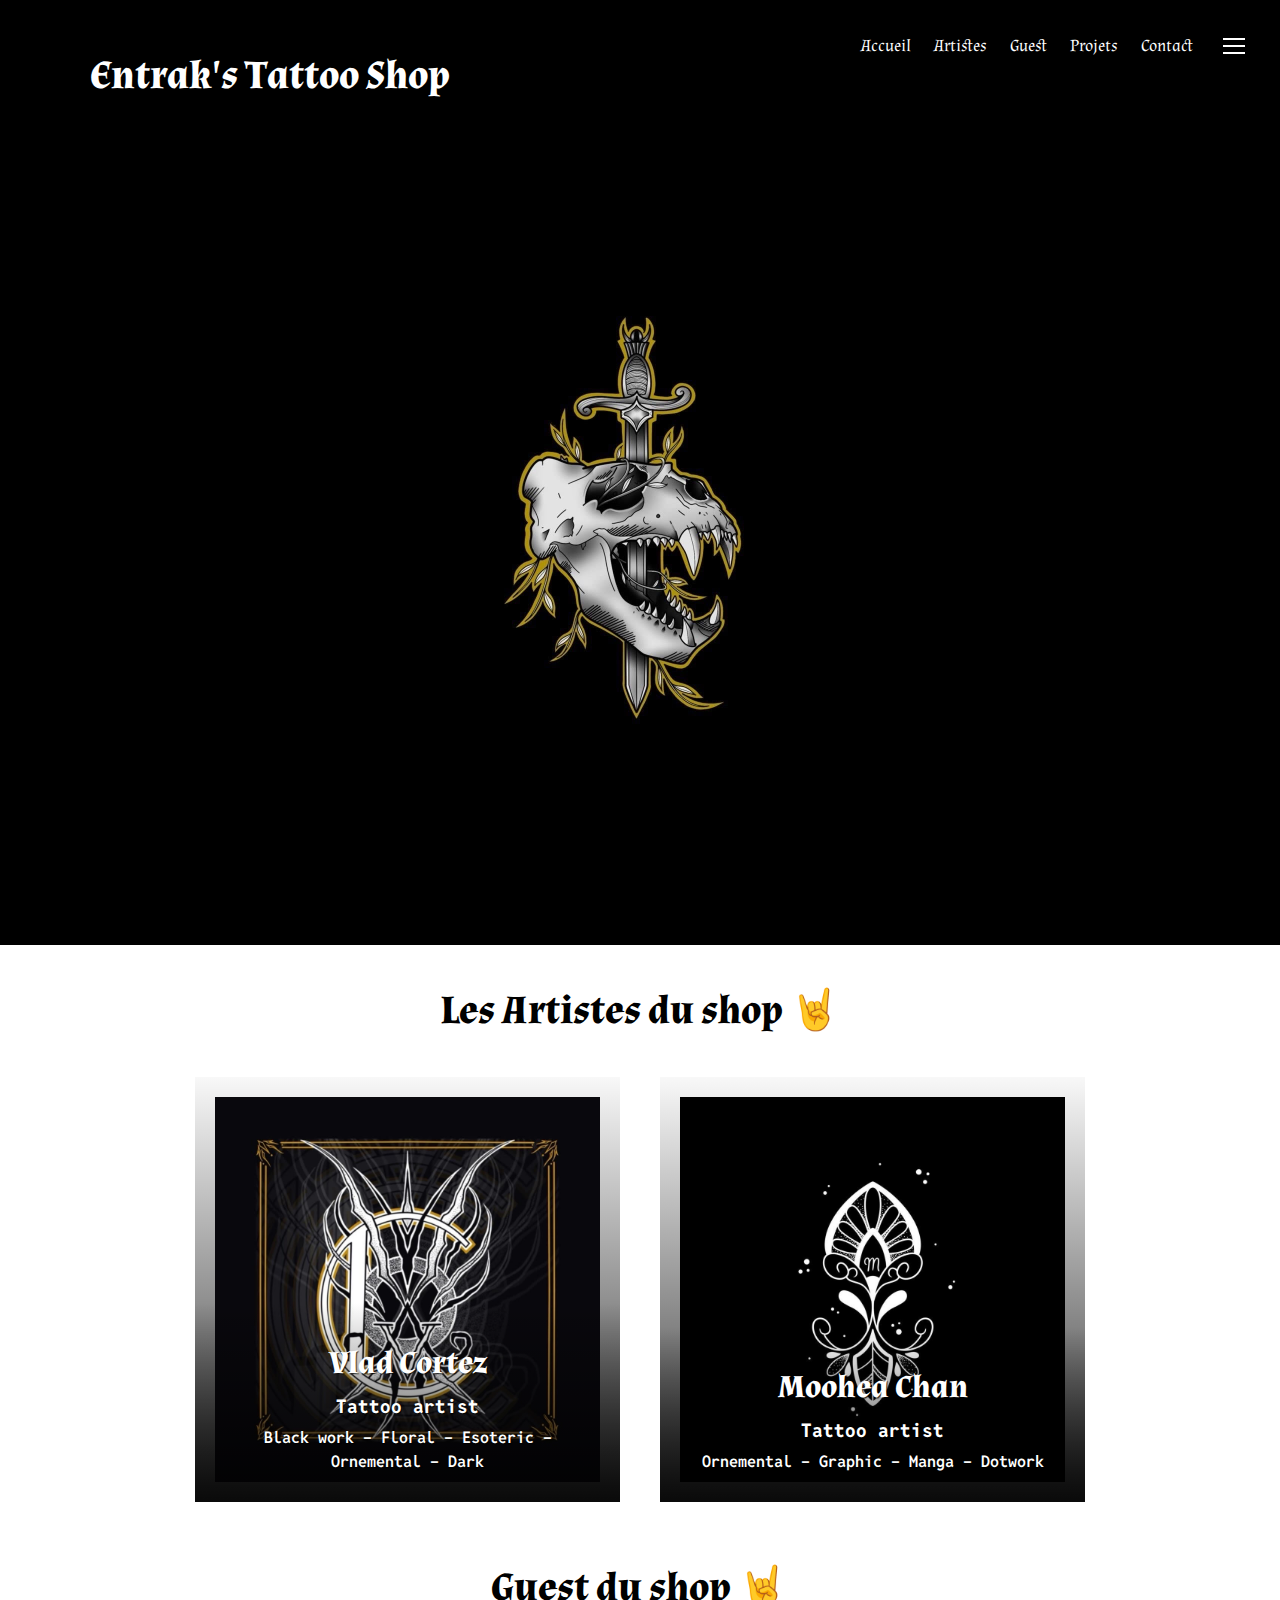
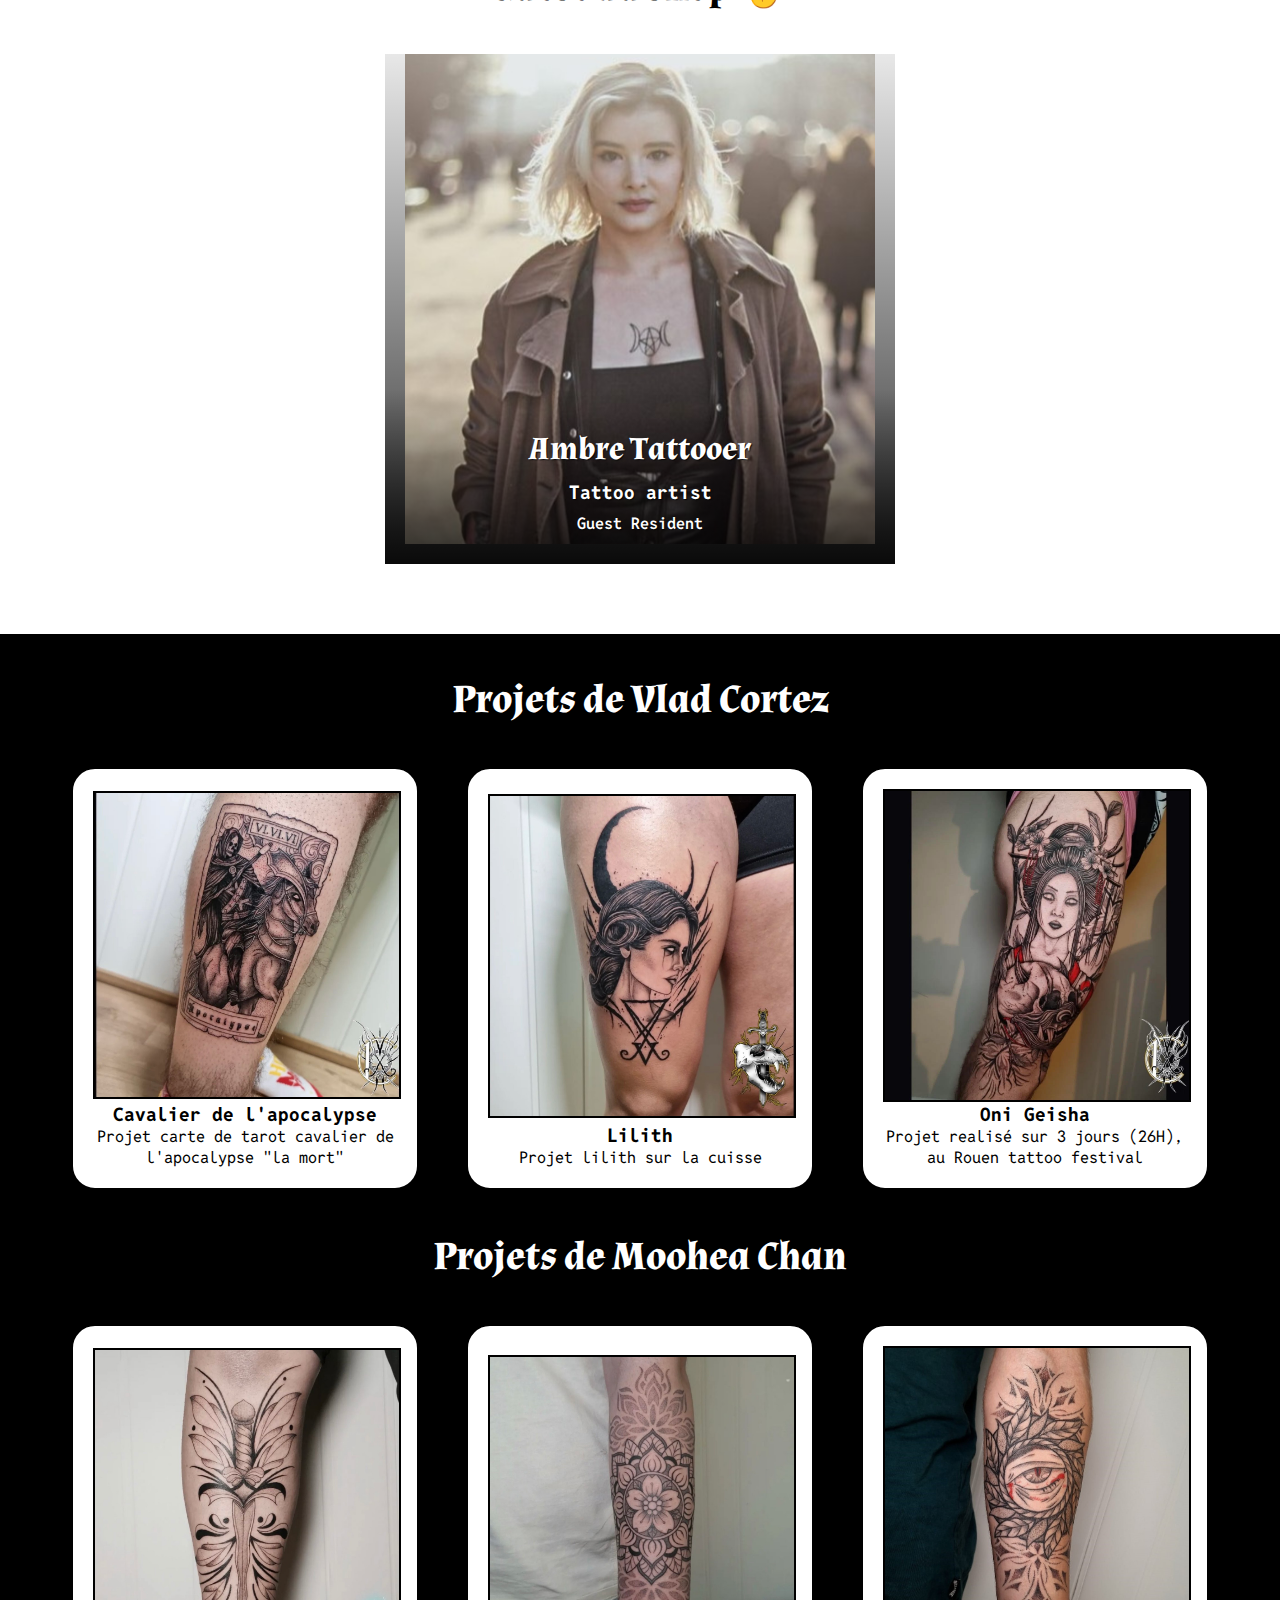
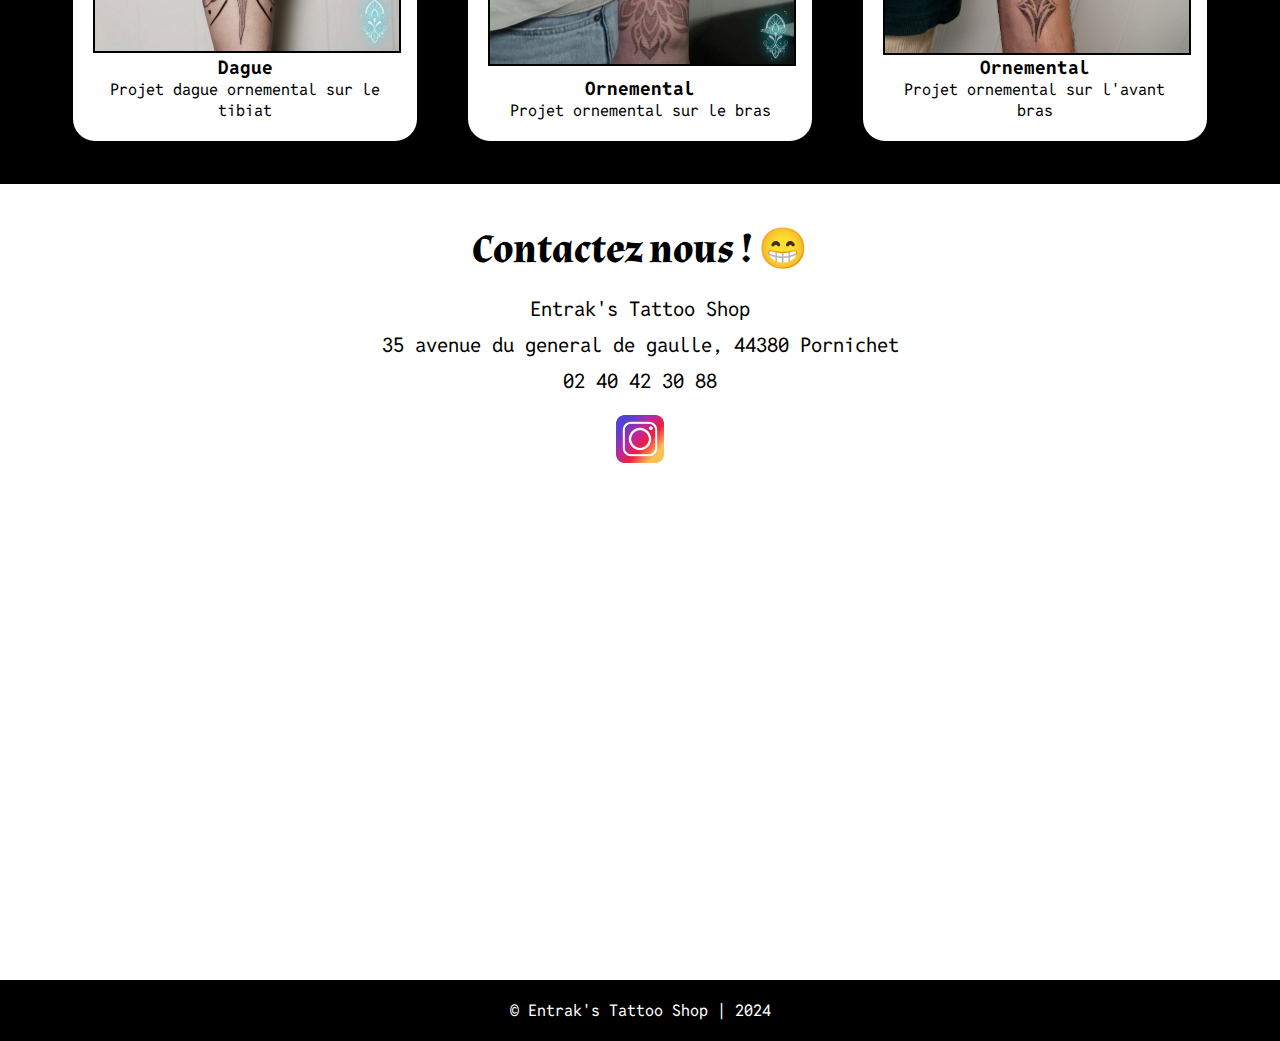
==== index.html @ 1f845b65 "modifff" ====
<!DOCTYPE html>
<html lang="fr">
<link href="https://fonts.googleapis.com/css2?family=Oswald:wght@300&display=swap" rel="stylesheet">
<head>
    
    <meta charset="UTF-8">
    <meta name="viewport" content="width=device-width, initial-scale=1.0">
    <meta name="description" content="Entrak's Tattoo Shop, salon de tatouage à Pornichet. Découvrez nos artistes et leurs projets.">
    <meta name="keywords" content="tatouage, salon de tatouage, Tattoo, Pornichet, La Baule">
    <title>Entrak's Tatoo Shop, salon de tatouage à Pornichet</title>
    <link rel="stylesheet" href="../css/style.css">
    <script type="text/javascript" src="../js/script.js" defer></script>
    <link href="https://fonts.googleapis.com/css2?family=Oswald:wght@300&display=swap" rel="stylesheet">
    <link rel="icon" type="image/gif" href="img/favicon.png" />
</head>
<body id="top">
    <nav>
        <div class="nom_logo">
            <h4>Entrak's Tattoo Shop</h4>
        </div>
        <div class="nav_right">
            <div class="element_nav">
                <a href="#top">Accueil</a>
                <a href="#artistes">Artistes</a>
                <a href="#guest">Guest</a>
                <a href="#projets">Projets</a>
                <a href="#contact">Contact</a>
            </div>
            <div class="menu-icon">
                <div class="bar"></div>
                <div class="bar"></div>
                <div class="bar"></div>
            </div>
        </div>
    </nav>
    <header>
        
    </header>

    <main>
        <section id="artistes">
            <h2>
            Les Artistes du shop 🤘
            </h2>

            <div class="art_ul">
                <div class="art_li">
                    <div class="art">
                        
                        <a href="https://www.instagram.com/vlad.cortez" target="_blank">
                            <img src="img/vlad.jpg">
                        </a>
                        <div class="art-content">
                            <h2 class="art-title">Vlad Cortez</h2>
                            <h3>Tattoo artist</h3><p>Black work - Floral - Esoteric - Ornemental - Dark</p>
                        </div>
                    </div>
                </div>
                <div class="art_li">
                    <div class="art">
                        
                        <a href="https://www.instagram.com/moohea_chan.ink" target="_blank">
                            <img src="img/moohea.jpg">
                        </a>
                        
                        <div class="art-content">
                            <h2 class="art-title">Moohea Chan</h2>
                            <h3>Tattoo artist</h3><p>Ornemental - Graphic - Manga - Dotwork</p>
                        </div>
                    </div>
                </div>
            </div>    
                
        </section>

        <section id="guest">
            <h2>
            Guest du shop 🤘
            </h2>

            <div class="art_ul">
                <div class="art_li">
                    <div class="art">
                        
                        <a href="https://www.instagram.com/ambre_tattooer" target="_blank">
                            <img src="img/ambre.jpg">
                        </a>
                        <div class="art-content">
                            <h2 class="art-title">Ambre Tattooer</h2>
                            <h3>Tattoo artist</h3><p>Guest Resident</p>
                        </div>
                    </div>
                </div>
            </div>    
                
        </section>
      

        <section id="projets">
            <h2>Projets de Vlad Cortez</h2>
            <div class="container">
                <div class="projet">
                    <img src="img/ent1.jpg" alt="projet1">
                    <h3>Cavalier de l'apocalypse</h3>
                    <p>
                        Projet carte de tarot cavalier de l'apocalypse "la mort"
                    </p>
                </div>
                <div class="projet">
                    <img src="img/ent2.jpg" alt="projet2">
                    <h3>Lilith</h3>
                    <p>
                        Projet lilith sur la cuisse
                    </p>
                </div>
                <div class="projet">
                    <img src="img/ent4.jpg" alt="projet3">
                    <h3>Oni Geisha</h3>
                    <p>
                        Projet realisé sur 3 jours (26H), au Rouen tattoo festival
                    </p>
                </div>
            </div>

            <h2>Projets de Moohea Chan</h2>
            <div class="container">
                <div class="projet">
                    <img src="img/moo1.jpg" alt="projet1">
                    <h3>Dague</h3>
                    <p>
                        Projet dague ornemental sur le tibiat
                    </p>
                </div>
                <div class="projet">
                    <img src="img/moo2.jpg" alt="projet2">
                    <h3>Ornemental</h3>
                    <p>
                        Projet ornemental sur le bras
                    </p>
                </div>
                <div class="projet">
                    <img src="img/moo3.jpg" alt="projet3">
                    <h3>Ornemental</h3>
                    <p>
                        Projet ornemental sur l'avant bras
                    </p>
                </div>
            </div>
        </section>

        <section id="contact">
        <h2>Contactez nous ! 😁</h2>
            <ul>
                <li>Entrak's Tattoo Shop</li>
                <li>35 avenue du general de gaulle, 44380 Pornichet</li>
                <li>02 40 42 30 88</li>  
                <a class=insta href="https://www.instagram.com/entraks.tattoo.shop" target="_blank"><img src="img/insta.png" alt="instagram"></a>
            </ul>
            <iframe class="carte" src="https://www.google.com/maps/embed?pb=!1m18!1m12!1m3!1d3238.928200920005!2d-2.3440063858889073!3d47.268578278993665!2m3!1f0!2f0!3f0!3m2!1i1024!2i768!4f13.1!3m3!1m2!1s0x4805433a85699ccb%3A0xa0134148ee5bc775!2sEntrak&#39;s%20Tattoo%20shop!5e0!3m2!1sfr!2sfr!4v1716368451069!5m2!1sfr!2sfr" width="600" height="450" style="border:0;" allowfullscreen="" loading="lazy" referrerpolicy="no-referrer-when-downgrade"></iframe>
        </section>

        

    

    </main>

    <footer>
        <p>© Entrak's Tattoo Shop | 2024</p>
    </footer>
</body>
</html>
---- css/style.css ----
/* Styles Généraux */
@import url('https://fonts.googleapis.com/css2?family=Reddit+Mono:wght@200..900&display=swap');
@import url('https://fonts.googleapis.com/css2?family=Almendra:ital,wght@0,400;0,700;1,400;1,700&display=swap');
@import url('https://fonts.googleapis.com/css2?family=Almendra:ital,wght@0,400;0,700;1,400;1,700&family=Lugrasimo&display=swap');


*{
    margin: 0px;
    padding: 0px;
}
p{
    font-family: 'reddit mono', monospace;
}
h3{
    font-family: 'reddit mono', monospace;
}

a {
    text-decoration: none;
    color: inherit;
}
h2 {
    font-size: 40px;
    margin: 20px;
    text-align: center;
    font-family: 'almendra', serif;
}
h4 {
    font-size: 40px;
    margin: 20px;
    text-align: center;
    font-family: 'almendra', serif;
}


/* Navigation */
nav {
    display: flex;
    justify-content: space-between;
    background-color: black;
    height: 10vh;
}
.nav_retract {
    transform: translateY(-100%);
    transition: transform 0.3s ease;
}
.nav_right {
    display: flex;
    padding: 10px;
    margin: 25px;
    background-color: black;
    color: white;
    position: fixed;
    top: 0;
    right: 0;
    font-family: 'almendra', serif;
}
.element_nav {
    margin: 0 20px 0 0;
    transition: transform 0.5s ease-in-out;
    transform: translateX(0);
    z-index: 0;
}

.element-nav_hidden {
    display: none;
    transform: translateX(100%);
}
.element_nav a {
    margin: 0 10px;
    font-size: 17px;
}
.element_nav a:hover {
    color: #ee5b73;
}
.menu-icon {
    display: flex;
    flex-direction: column;
    justify-content: space-around;
    width: 22px;
    height: 22px;
    cursor: pointer;
}
.menu-icon .bar {
    width: 100%;
    height: 2.2px;
    background-color: white;
}
.menu-icon:hover .bar {
    background-color: #ee5b73;
}
.nom_logo {
    margin : 30px 70px;
    color: white;
    font-size: 40px;
    font-family: 'almendra', serif;
    z-index: 900;
}
.nom_logo :hover {
    font-size: 50px;
    color:#ffffff;
}

/* Header */
header {
    display: flex;
    align-items: center;
    justify-content: center;
    background-color: black;
    background-image: url(../img/entraks.jpg);
    background-size: 40%; /* Réduire la taille de l'image à 50% */
    background-position: center; /* Centrer l'image */
    background-repeat : no-repeat;
    height: 95vh;
}
header h1 {
    font-size: 100px;
    text-shadow: 3px 5px 2px #474747;
    cursor: default;
    color: white;
}
header h1:hover {
    font-size: 110px;
    color:#ffffff;
}

/* Footer */
footer {
    background-color: black;
    color: white;
    padding: 20px;
    text-align: center;
}

/* Artistes */
#artistes {
    margin: 20px;
    text-align: center;
    
    border: none;
    color: black;
    display: grid;
    place-items: center; /* Centrer les éléments dans le conteneur */
}
#artistes p {
    margin: 10px;
    
}

#artistes .art-title {
    font-size: 2em; /* Taille du texte */
    font-weight: bold; /* Texte en gras */
    text-align: center; /* Centrer le texte */
    color: white; /* Couleur du texte */
    margin-bottom: 10px; /* Espacement en dessous du titre */
}

#artistes .art_ul {
    display: flex;
    flex-wrap: wrap;
    padding: 0;
    list-style: none;
    justify-content: center;
    align-items: center;
    width: 75%;
    height: auto;
}

#artistes .art_li {
    flex: 1 0 5%; /* La largeur de l'élément est de 21%, mais il se réduit si nécessaire */
    margin: 1.5%;
    background-color: #f8f8f8;
    position: relative;
    overflow: hidden;
    list-style: none;
    display: flex;
    justify-content: center;
    align-items: center;
    text-align: center;
    margin: 20px;
    /*flex-grow: 0; 
    flex-shrink: 0;
    flex-basis: 350px; 
    margin: 2rem;
    box-shadow: 0 4px 8px 0 rgba(0,0,0,0.2); 
    list-style: none;*/
}
#artistes .art_li div {
    position: absolute;
    justify-content: center;
    bottom: 0;
    left: 0;
    right: 0;
    padding: 20px;
    color: #fff;
    text-shadow: 1px 1px 1px rgba(0,0,0,.8);
    background: linear-gradient(to bottom, transparent, rgba(0,0,0,.8));
}


#artistes .art{
    display: flex;
    flex-direction: column;
    justify-content: center;

}
img {
    display: block;
    margin: auto;
    /* autres styles */
}

#artistes .art_li img {
    width:100%;
    height: auto;
    display: flex;
    justify-content: center;
    transition: transform .5s ease;
    /*width: 100%; 
    height: auto; 
    object-fit: cover; */
}
#artistes .art_li:hover img {
    transform: scale(1.1);
    justify-content: center;
}

#artistes .art_li .art-content p {
    font-size: 1rem; /* Contrôler la taille du texte */
    color: white; /* Contrôler la couleur du texte */
    line-height: 1.5; /* Contrôler l'espacement entre les lignes de texte */
    margin: 0.5rem 0; /* Ajouter de l'espace au-dessus et en dessous du texte */
    text-align: center; /* Centrer le texte horizontalement */
    margin-left: auto; /* Centrer le bloc de texte horizontalement */
    margin-right: auto;
    font-weight: 600;    
}
#artistes .art_li::before {
    content: '';
    display: flex;
    justify-content: center;
    padding-top: 100%; /* maintient le ratio d'aspect 1:1 */
}
#artistes .art_li div {
    position: absolute;
    bottom: 0;
    left: 0;
    right: 0;
    padding: 20px;
    color: #fff;
    text-shadow: 1px 1px 1px rgba(0,0,0,.8);
    background: linear-gradient(to bottom, transparent, rgba(0,0,0,.8));
}
#guest .art_li {
    flex: 1 0 21%; /* Ajuster la largeur des boîtes */
    margin: 1.5%; /* Ajuster la marge autour des boîtes */
}




#guest {
    margin-top: 0px;
    margin-bottom: 150px;
    text-align: center;
    
    border: none;
    color: black;
    display: grid;
    place-items: center; /* Centrer les éléments dans le conteneur */
}
#guest p {
    margin: 10px;
    
}

#guest .art-title {
    font-size: 2em; /* Taille du texte */
    font-weight: bold; /* Texte en gras */
    text-align: center; /* Centrer le texte */
    color: white; /* Couleur du texte */
    margin-bottom: 10px; /* Espacement en dessous du titre */
}

#guest .art_ul {
    display: flex;
    flex-wrap: wrap;
    padding: 0;
    list-style: none;
    justify-content: center;
    align-items: center;
    width: 550px;
    height: 450px;
}

#guest .art_li {
    flex: 1 0 5%; /* La largeur de l'élément est de 21%, mais il se réduit si nécessaire */
    margin: 1.5%;
    background-color: #f8f8f8;
    position: relative;
    overflow: hidden;
    list-style: none;
    display: flex;
    justify-content: center;
    align-items: center;
    text-align: center;
    margin: 20px;
    /*flex-grow: 0; 
    flex-shrink: 0;
    flex-basis: 350px; 
    margin: 2rem;
    box-shadow: 0 4px 8px 0 rgba(0,0,0,0.2); 
    list-style: none;*/
}
#guest .art_li div {
    position: absolute;
    justify-content: center;
    bottom: 0;
    left: 0;
    right: 0;
    padding: 20px;
    color: #fff;
    text-shadow: 1px 1px 1px rgba(0,0,0,.8);
    background: linear-gradient(to bottom, transparent, rgba(0,0,0,.8));
}


#guest .art{
    display: flex;
    flex-direction: column;
    justify-content: center;

}


#guest .art_li img {
    width:100%;
    height: auto;
    display: flex;
    justify-content: center;
    transition: transform .5s ease;
    /*width: 100%; 
    height: auto; 
    object-fit: cover; */
}
#guest .art_li:hover img {
    transform: scale(1.1);
    justify-content: center;
}

#guest .art_li .art-content p {
    font-size: 1rem; /* Contrôler la taille du texte */
    color: white; /* Contrôler la couleur du texte */
    line-height: 1.5; /* Contrôler l'espacement entre les lignes de texte */
    margin: 0.5rem 0; /* Ajouter de l'espace au-dessus et en dessous du texte */
    text-align: center; /* Centrer le texte horizontalement */
    margin-left: auto; /* Centrer le bloc de texte horizontalement */
    margin-right: auto;
    font-weight: 600;    
}
#guest .art_li::before {
    content: '';
    display: flex;
    justify-content: center;
    padding-top: 100%; /* maintient le ratio d'aspect 1:1 */
}
#guest .art_li div {
    position: absolute;
    bottom: 0;
    left: 0;
    right: 0;
    padding: 20px;
    color: #fff;
    text-shadow: 1px 1px 1px rgba(0,0,0,.8);
    background: linear-gradient(to bottom, transparent, rgba(0,0,0,.8));
    
}




/* Projets */
#projets {
    padding: 20px 50px;
    z-index: 1;
    background-color: black;
}
#projets h2 {
    color: white;
    font-family: 'almendra', serif;
    text-align: center;
}
#projets .container {
    display: flex;
    justify-content: space-between;
}
.projet {
    flex: 0.33;
    padding: 20px;
    margin: 20px;
    text-align: center;
    display: flex;
    flex-direction: column;
    justify-content: space-around;
    border: 3px solid black;
    border-radius: 25px;
    background-color: white;
    cursor: pointer; /* Modifier le curseur au survol */
    overflow: hidden; /* Cacher le contenu débordant */
    transition: transform 0.3s ease;
}
.projet img {
    width: 100%;
    height: auto;
    border: 2px solid rgb(0, 0, 0);
}
.projet img,
.projet h3,
.projet p {
    transition: transform 0.3s ease; /* Ajouter la même transition pour les éléments internes */
}

/* Animation au survol */
.projet:hover {
    transform: scale(1.05); /* Agrandir légèrement l'élément au survol */
}

/* Animation des éléments internes au survol */
.projet:hover img,
.projet:hover h3,
.projet:hover p {
    transform: translateY(-10px); /* Déplacer les éléments vers le haut au survol */
}

#contact ul {
    list-style-type: none;
}
#contact li {
    margin: 10px;
}
/* Contact */
#contact {
    padding: 20px 50px;
    text-align: center;
    font-size: 20px;
    font-family: 'reddit mono', monospace;
}

.carte{
    margin-top: 30px;

}

/* Répartition des champs */
.field-divided {
    width: 49%;
}

.field-select {
    width: 100%;
}

.field-textarea {
    resize: vertical; /* Permet le redimensionnement vertical uniquement */
}

.animated-button {
    display: inline-block;
    padding: 10px 20px;
    font-size: 16px;
    color: #ffffff;
    background-color: #007bff;
    border: none;
    border-radius: 5px;
    cursor: pointer;
    transition: background-color 0.3s ease;
}

.animated-button:hover {
    background-color: #0056b3;
}

/* Animation supplémentaire pour le texte au survol */
.animated-button:hover::after {
    content: ' :)';
    margin-left: 5px;
    transition: margin-left 0.3s ease;
}

.insta img {
    width: 70px; /* Réduire la largeur de l'image à 50% */
    height: auto; /* Garder le ratio d'aspect de l'image */
}



/*format tel*/

@media screen and (max-width: 768px) {
    h2 {
        font-size: 2em;
    }
    .nav_right {
        display: none;
    }
    .element_nav {
        padding: 10px 0px;
    }
    .element_nav a {
        font-size: 0.5em;
        margin: 0 5px;
    }
    .nom_logo {
        font-size: 17px;
    }
    .nom_logo {
        margin : 30px 30px;
        font-size: 12px;
    }

    header {
        height: 90vh;
        background-size: 80%; 
    }
    header h1 {
        font-size: 5em;
        font-variation-settings: "wght" 600, "ital" 1;
        text-shadow: 4px 4px 0px #07bccc,
            10px 10px 0px #e601c0,
            15px 15px 0px #e9019a,
            20px 20px 0px #f40468,
            40px 40px 10px rgb(15, 15, 15);
    }

    
   
    #artistes .art_ul{
        width: 380px;
        height: 280px;
        font-size: 0.5em;  
        padding-top: 0px;
        justify-content: center;
        align-items: center;
        margin-left: 0px;
        margin-right: 0px;
    }
    #artistes .art_li {
        flex: 1 0 21%;
        margin: 1.5%;
    }
    .art-content p {
        display: none;
    }

    #guest .art_ul{
        width: 200px;
        height: 100px;
        font-size: 0.5em;
    }



   
    #a_propos p {
        margin: 10px 0px;
        font-size: 1em;
    }

    
    #competences {
        padding: 25px 10px;
    }
    #competences .container {
        flex-direction: column;
    }

   
    #projets {
        padding: 20px 10px;
    }
    #projets .container {
        flex-direction: column;
    }

   
    #contact {
        font-size: 1em;
    }

    .carte{
        width: 300px;
        height: 400px;
        align-items: center;
    }
}
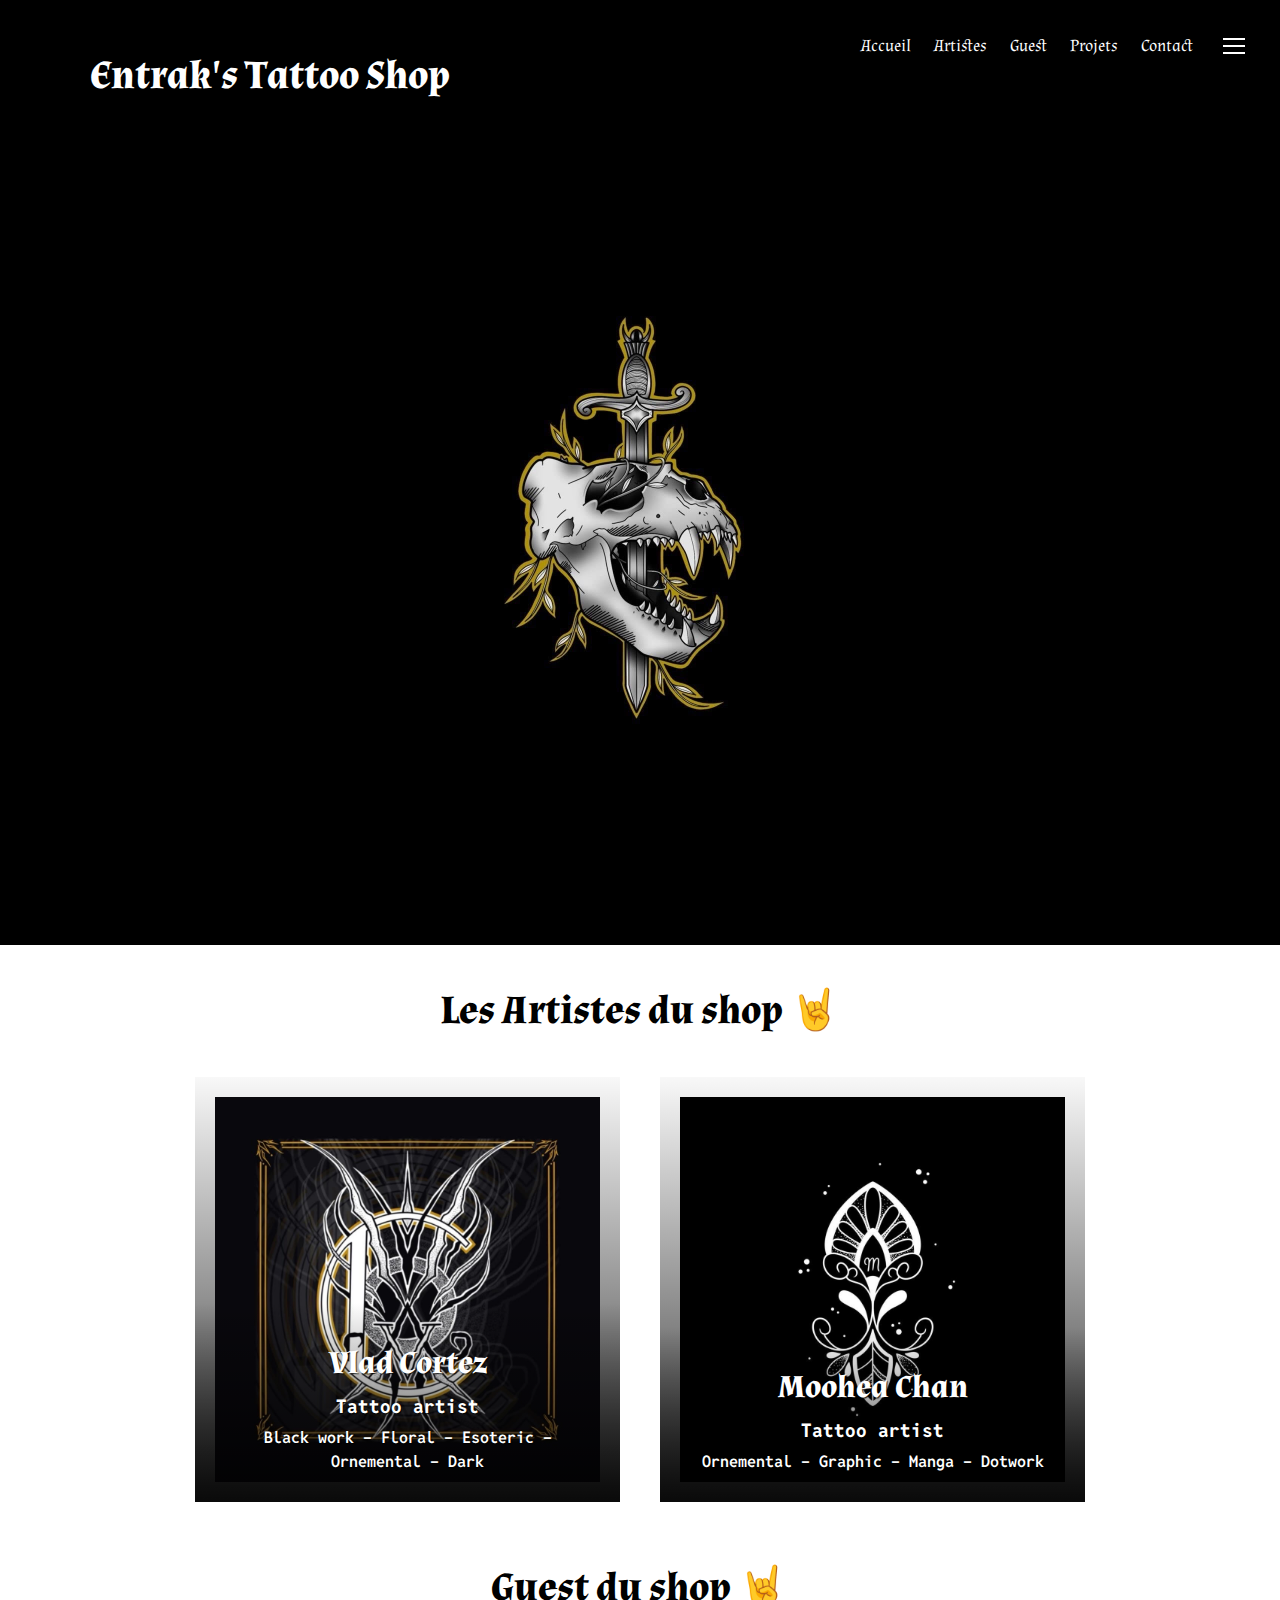
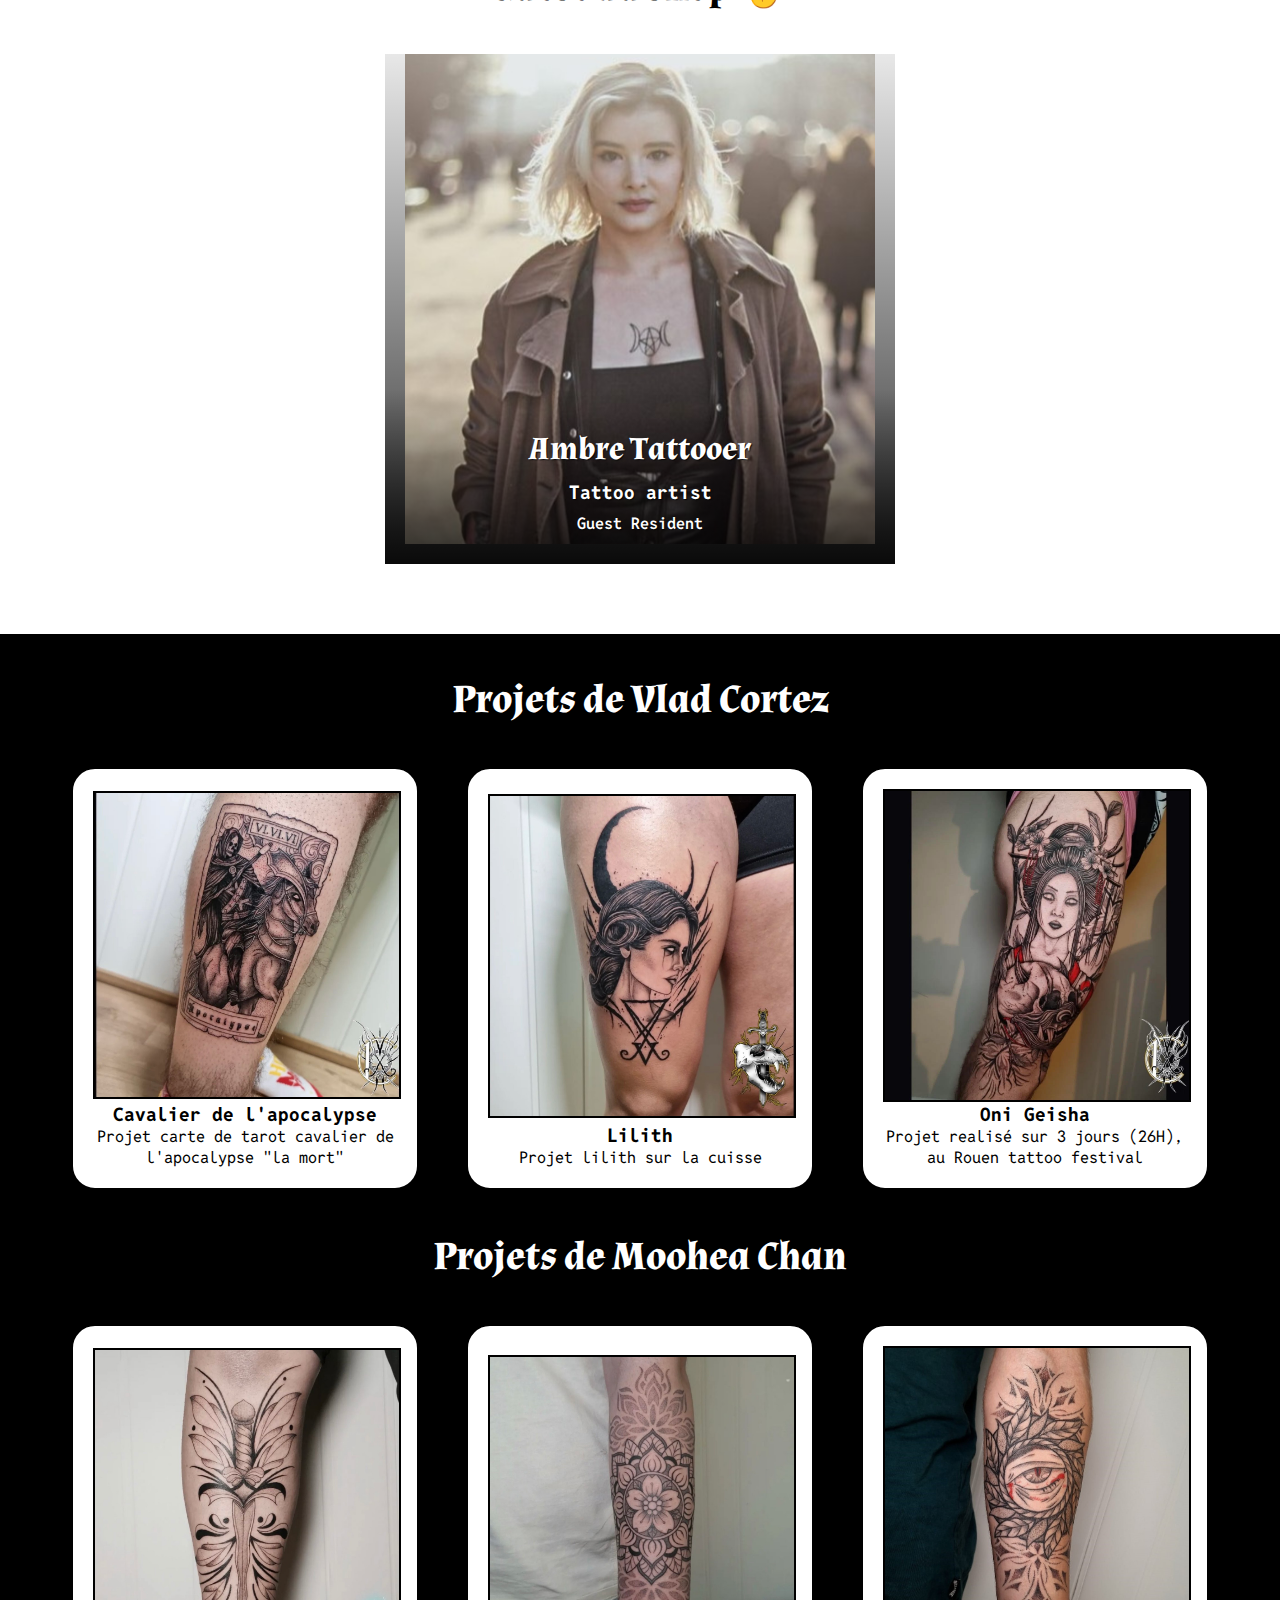
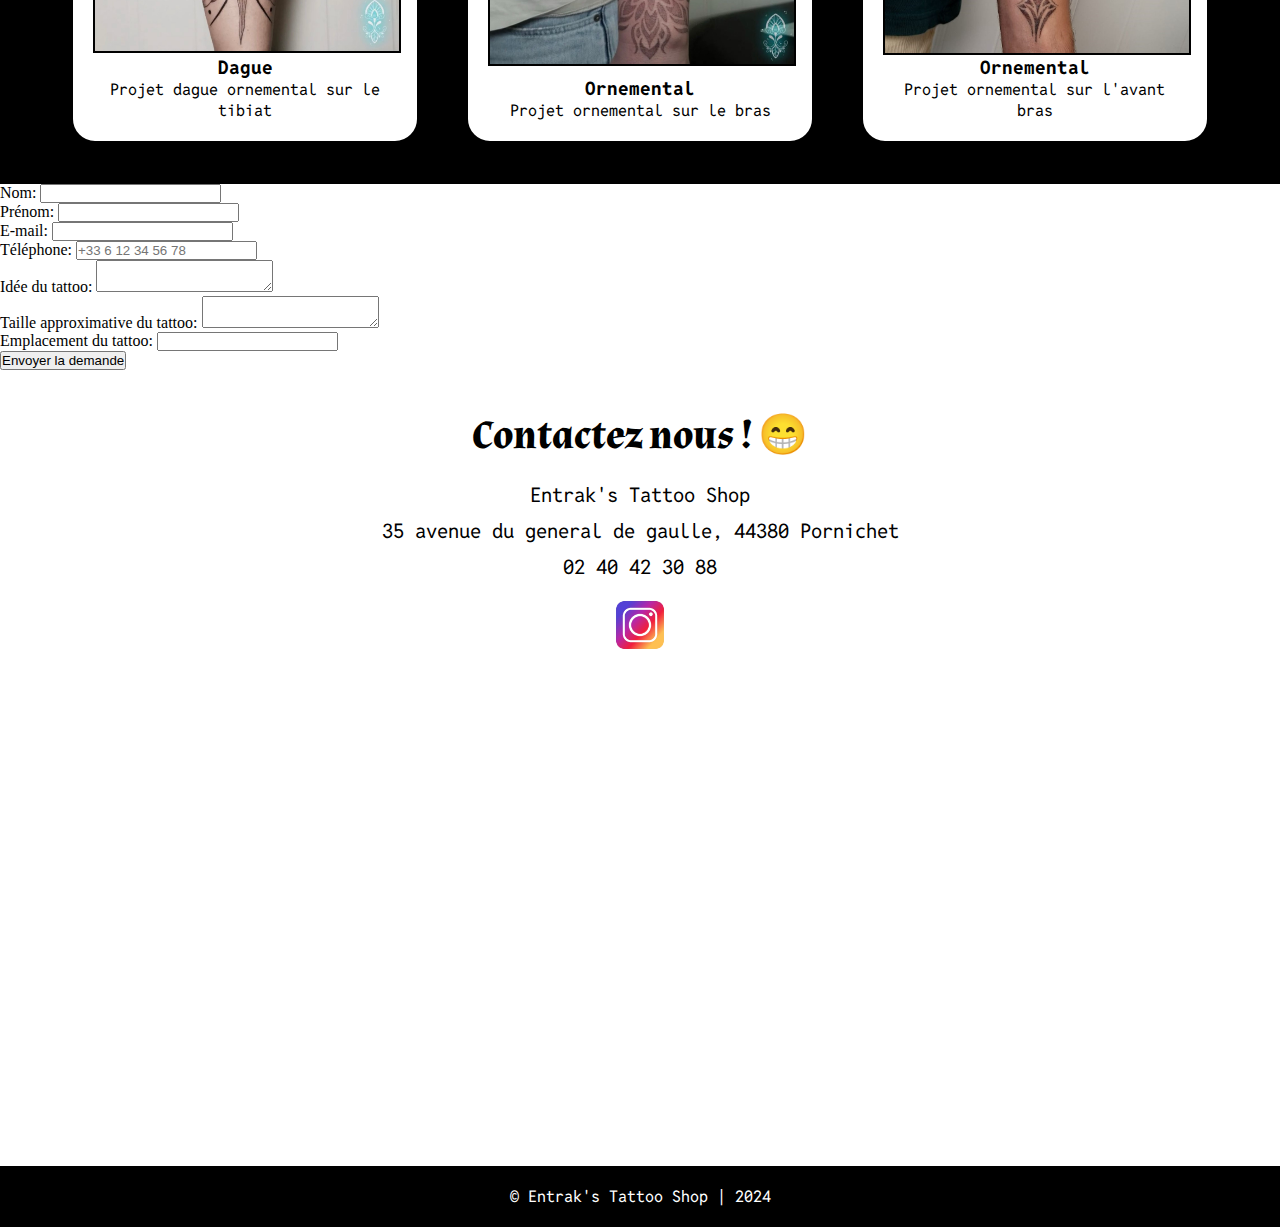
==== commit 002d64b2: "commit dev" ====
--- a/index.html
+++ b/index.html
@@ -148,6 +148,43 @@
             </div>
         </section>
 
+        <form id="tattooForm" action="send_email.php" method="post">
+            <ul>
+                <li>
+                    <label for="nom">Nom:</label>
+                    <input type="text" id="nom" name="nom" required />
+                </li>
+                <li>
+                    <label for="prenom">Prénom:</label>
+                    <input type="text" id="prenom" name="prenom" required />
+                </li>
+                <li>
+                    <label for="mail">E-mail:</label>
+                    <input type="email" id="mail" name="mail" required />
+                </li>
+                <li>
+                    <label for="tel">Téléphone:</label>
+                    <input type="tel" id="tel" name="tel" placeholder="+33 6 12 34 56 78" required />
+                </li>
+                <li>
+                    <label for="msg">Idée du tattoo:</label>
+                    <textarea id="msg" name="message"></textarea>
+                </li>
+                <li>
+                    <label for="taille">Taille approximative du tattoo:</label>
+                    <textarea id="taille" name="taille" required></textarea>
+                </li>
+                <li>
+                    <label for="emplacement">Emplacement du tattoo:</label>
+                    <input type="text" id="emplacement" name="emplacement" />
+                </li>
+            </ul>
+            <div class="button">
+                <button type="submit">Envoyer la demande</button>
+            </div>
+        </form>   
+
+
         <section id="contact">
         <h2>Contactez nous ! 😁</h2>
             <ul>
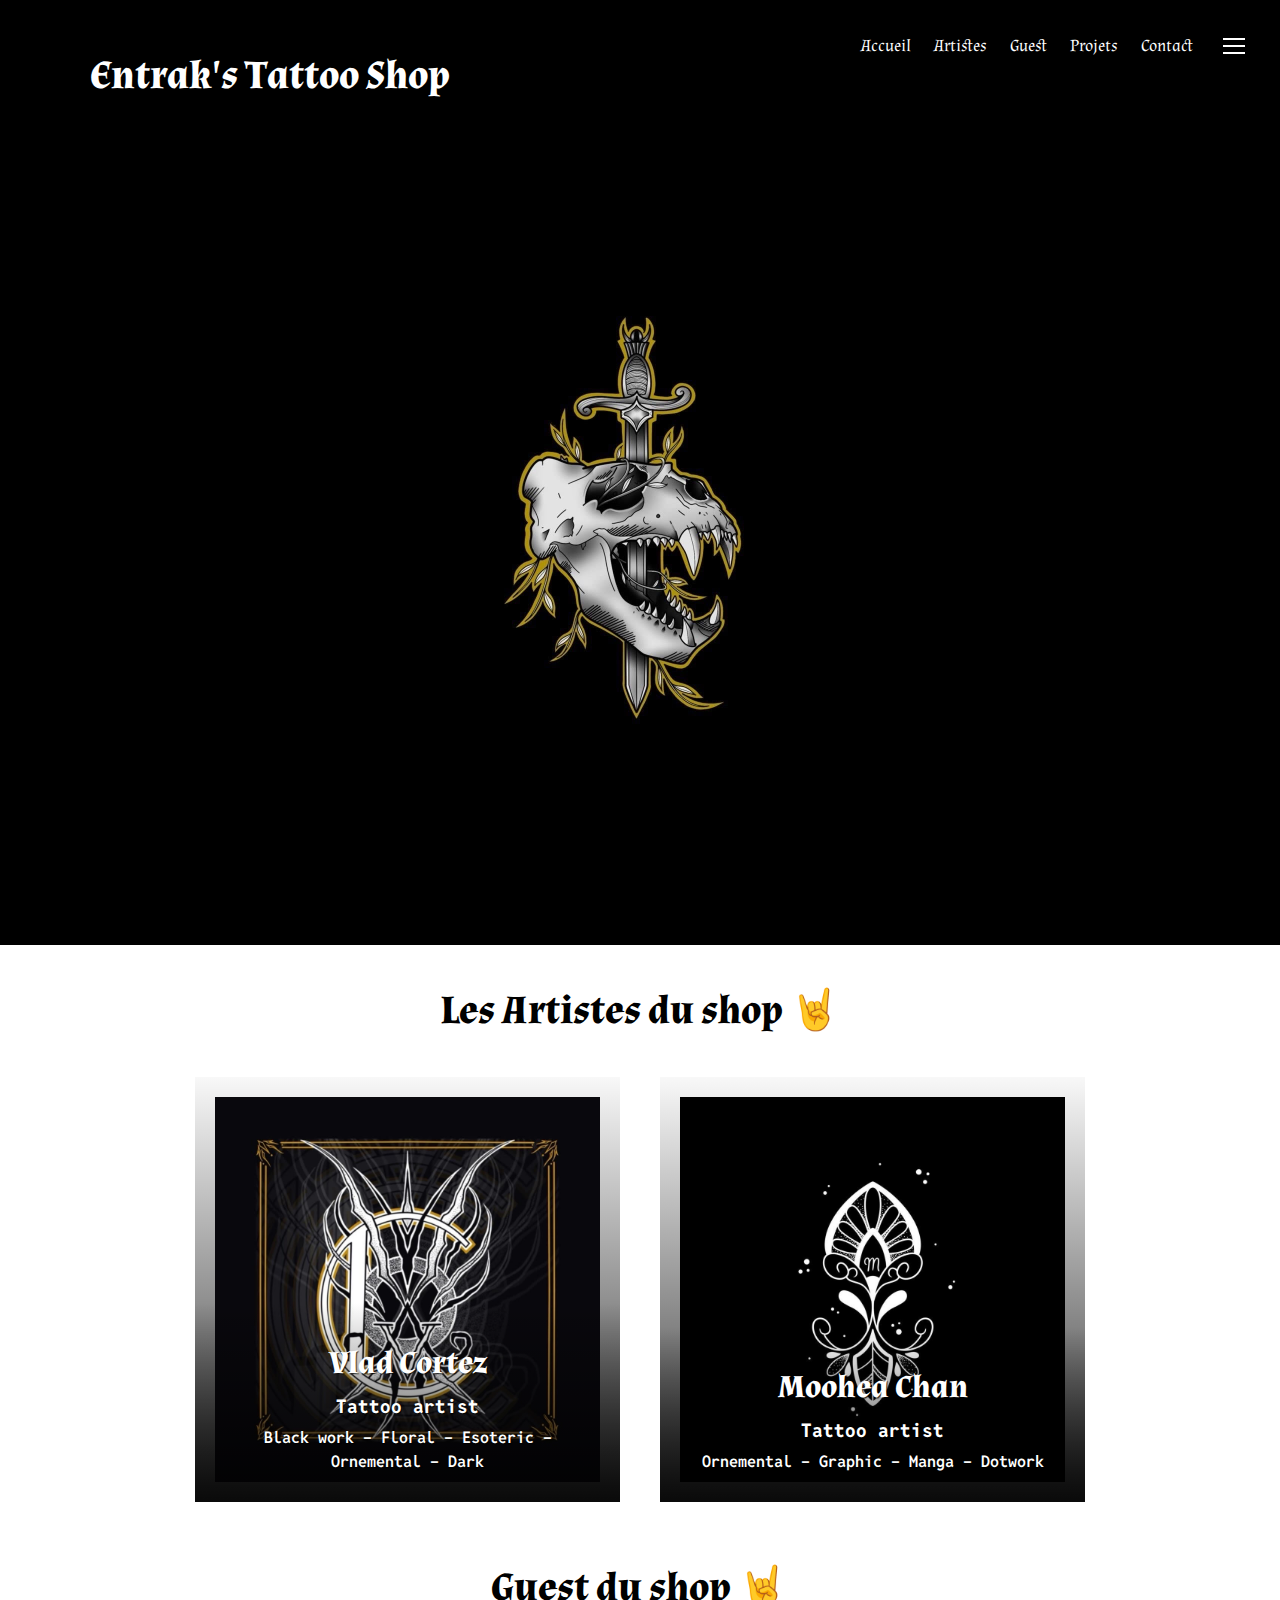
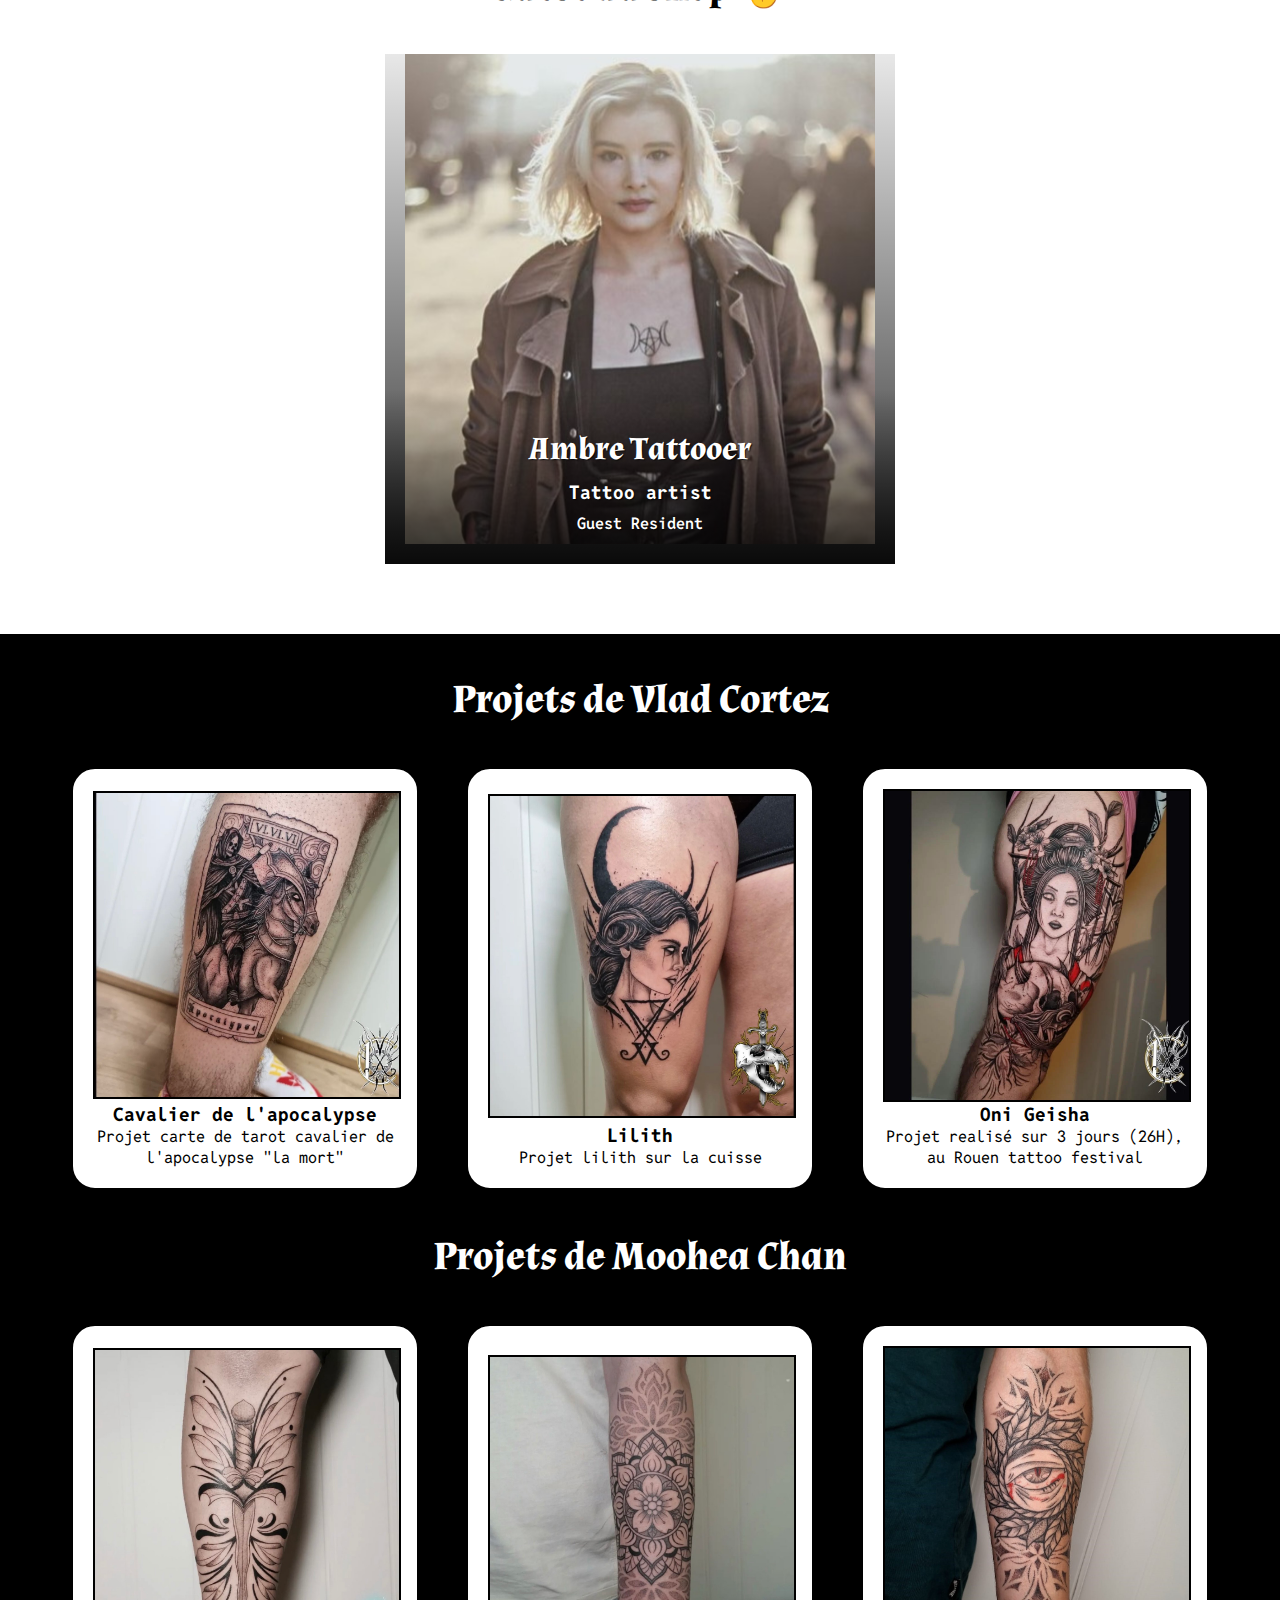
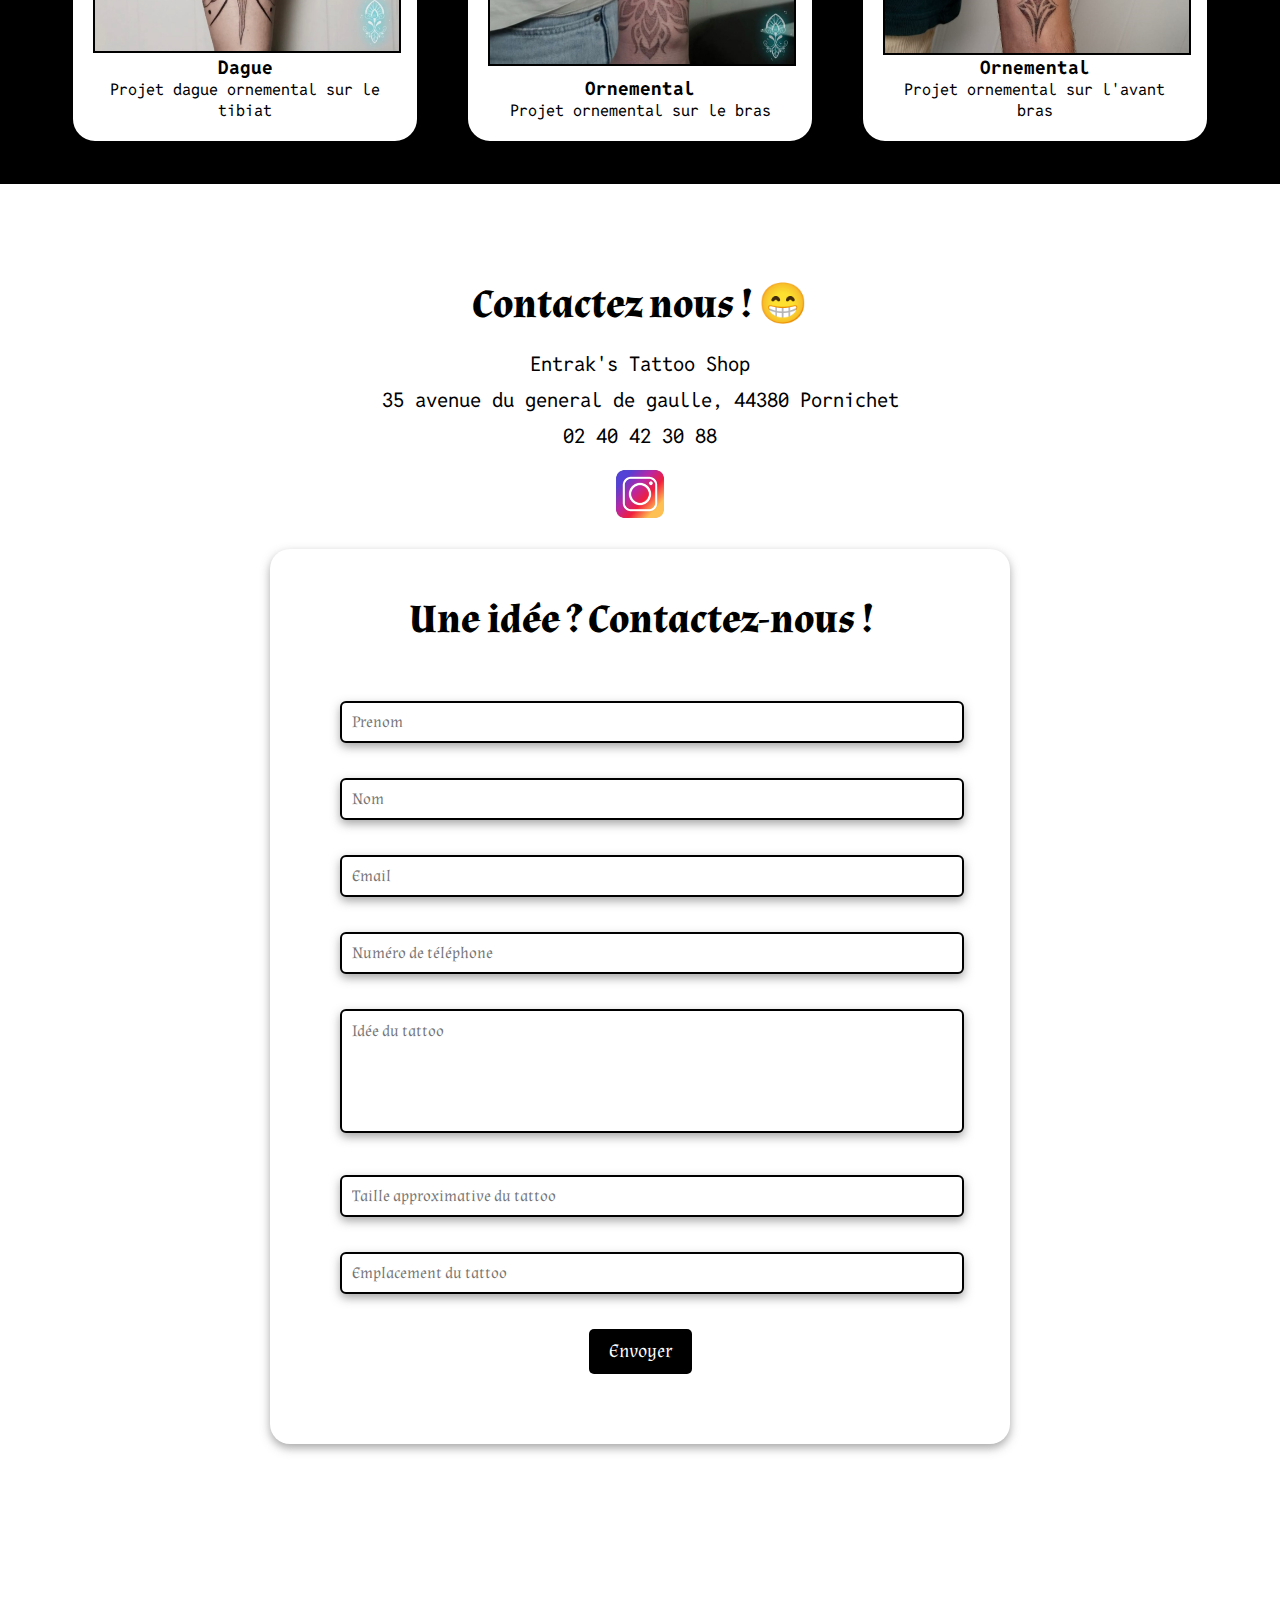
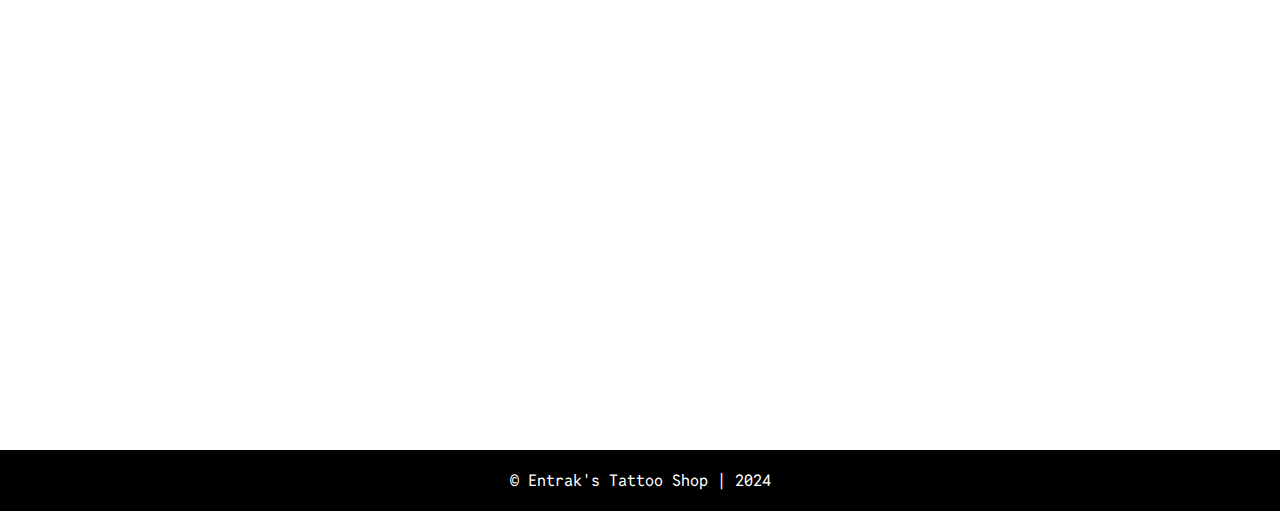
==== commit 74e4fa17: "rajout formulaire de commande" ====
--- a/index.html
+++ b/index.html
@@ -148,43 +148,6 @@
             </div>
         </section>
 
-        <form id="tattooForm" action="send_email.php" method="post">
-            <ul>
-                <li>
-                    <label for="nom">Nom:</label>
-                    <input type="text" id="nom" name="nom" required />
-                </li>
-                <li>
-                    <label for="prenom">Prénom:</label>
-                    <input type="text" id="prenom" name="prenom" required />
-                </li>
-                <li>
-                    <label for="mail">E-mail:</label>
-                    <input type="email" id="mail" name="mail" required />
-                </li>
-                <li>
-                    <label for="tel">Téléphone:</label>
-                    <input type="tel" id="tel" name="tel" placeholder="+33 6 12 34 56 78" required />
-                </li>
-                <li>
-                    <label for="msg">Idée du tattoo:</label>
-                    <textarea id="msg" name="message"></textarea>
-                </li>
-                <li>
-                    <label for="taille">Taille approximative du tattoo:</label>
-                    <textarea id="taille" name="taille" required></textarea>
-                </li>
-                <li>
-                    <label for="emplacement">Emplacement du tattoo:</label>
-                    <input type="text" id="emplacement" name="emplacement" />
-                </li>
-            </ul>
-            <div class="button">
-                <button type="submit">Envoyer la demande</button>
-            </div>
-        </form>   
-
-
         <section id="contact">
         <h2>Contactez nous ! 😁</h2>
             <ul>
@@ -193,6 +156,54 @@
                 <li>02 40 42 30 88</li>  
                 <a class=insta href="https://www.instagram.com/entraks.tattoo.shop" target="_blank"><img src="img/insta.png" alt="instagram"></a>
             </ul>
+
+            <form id="tattooForm" action="https://api.web3forms.com/submit" method="POST">
+
+                <!-- Replace with your Access Key -->
+                <input type="hidden" name="access_key" value="d5dc6d6a-e42b-49c5-9234-459a0681a2b8">
+                
+                <!-- Form Inputs. Each input must have a name="" attribute -->
+                <ul>
+                    <h4>Une idée ? Contactez-nous !</h4>
+                    <il>
+                        <!-- <label for="prenom">Prénom</label> -->
+                        <input type="text" name="Prenom" placeholder="Prenom"required>
+                    
+                        <!-- <label for="prenom">Nom</label> -->
+                        <input type="text" name="Nom" placeholder="Nom"required>
+                    </il>   
+                    <il>
+                        <!-- <label for="mail">E-mail</label> -->
+                        <input type="email" name="email" placeholder="Email"required>
+                    </il>  
+                    <il>  
+                        <!-- <label for="tel">Téléphone</label> -->
+                        <input type="tel" name="telephone" placeholder="Numéro de téléphone" required>
+                    </il>
+                    <il>    
+                        <!-- <label for="msg">Idée du tattoo</label> -->
+                        <textarea name="idée du tattoo" placeholder="Idée du tattoo"></textarea>
+                    </il> 
+                    <il>   
+                        <!-- <label for="taille">Taille approximative du tattoo</label> -->
+                        <input type="text" name="Taille approximative du tattoo" placeholder="Taille approximative du tattoo">
+                    </il>
+                    <il>    
+                        <!-- <label for="emplacement">Emplacement du tattoo</label> -->
+                        <input type="text" name="Emplacement du tattoo" placeholder="Emplacement du tattoo">
+                    </il>    
+                </ul>    
+                <!-- Honeypot Spam Protection -->
+                <input type="checkbox" name="botcheck" class="hidden" style="display: none;">
+            
+                <!-- Custom Confirmation / Success Page -->
+                <input type="hidden" name="redirect" value="https://entraks-tattoo-shop.vercel.app/"> 
+            
+                <button class=bout type="submit">Envoyer</button>
+            
+            </form>
+            
+
             <iframe class="carte" src="https://www.google.com/maps/embed?pb=!1m18!1m12!1m3!1d3238.928200920005!2d-2.3440063858889073!3d47.268578278993665!2m3!1f0!2f0!3f0!3m2!1i1024!2i768!4f13.1!3m3!1m2!1s0x4805433a85699ccb%3A0xa0134148ee5bc775!2sEntrak&#39;s%20Tattoo%20shop!5e0!3m2!1sfr!2sfr!4v1716368451069!5m2!1sfr!2sfr" width="600" height="450" style="border:0;" allowfullscreen="" loading="lazy" referrerpolicy="no-referrer-when-downgrade"></iframe>
         </section>
 
--- a/css/style.css
+++ b/css/style.css
@@ -444,10 +444,12 @@
     text-align: center;
     font-size: 20px;
     font-family: 'reddit mono', monospace;
+    margin-top: 55px;
+    margin-bottom: 55px;
 }
 
 .carte{
-    margin-top: 30px;
+    margin-top: 55px;
 
 }
 
@@ -492,6 +494,97 @@
     height: auto; /* Garder le ratio d'aspect de l'image */
 }
 
+/* Style pour le formulaire */
+#tattooForm {
+    background-color: #ffffff; 
+    color: #000000; /* Texte blanc pour le contraste */
+    font-family: 'almendra', serif; /* Police utilisée sur le site */
+    padding: 70px;
+    padding-top: 25px;
+    border-radius: 20px;
+    box-shadow: 0px 4px 10px rgba(83, 82, 82, 0.5);
+    max-width: 600px;
+    margin: 20px auto;
+    align-items: center;
+    
+}
+#tattooForm ::placeholder {
+    font-family: 'almendra', serif; /* Police utilisée sur le site */
+}
+
+#tattooForm ul {
+    list-style-type: none; /* Supprime les puces */
+    padding: 0;
+    align-items: center;
+    margin-top: 5px;
+}
+
+#tattooForm li {
+    margin-bottom: 500px;
+    align-items: center;
+    margin-top: 20px;
+}
+
+#tattooForm label {
+    display: block;
+    margin-bottom: 5px;
+    margin-top: 20px;
+    font-size: 1.2rem;
+    color: #010101; /* Une touche de couleur pour les labels */
+}
+
+#tattooForm input[type="text"],
+#tattooForm input[type="email"],
+#tattooForm input[type="tel"],
+#tattooForm textarea {
+    width: 100%;
+    padding: 10px;
+    font-size: 1rem;
+    border: 2px solid #000000;
+    border-radius: 6px;
+    background-color: #ffffff; /* Fond sombre */
+    color: #ffffff;
+    box-shadow: 0px 4px 10px rgba(83, 82, 82, 0.5);
+    margin-top: 35px;
+}
+
+#tattooForm textarea {
+    resize: none; /* Empêche le redimensionnement par défaut */
+    height: 100px; /* Taille par défaut */
+}
+
+#tattooForm input:focus,
+#tattooForm textarea:focus {
+    outline: none;
+    border-color: #e6e4e4; /* Change la bordure au focus */
+    background-color: #ffffff; /* Fait ressortir le champ */
+}
+
+#tattooForm button.bout {
+    background-color: #000000;
+    color: #ffffff;
+    border: none;
+    padding: 10px 20px;
+    font-size: 1.2rem;
+    font-family: 'almendra', serif;
+    border-radius: 5px;
+    cursor: pointer;
+    transition: background-color 0.3s ease, transform 0.3s ease;
+    margin-top: 35px;
+}
+
+#tattooForm button.bout:hover {
+    background-color: #000000;
+    color: #ff002b;
+    transform: scale(1.05); /* Agrandissement au survol */
+}
+
+#tattooForm button.bout:active {
+    transform: scale(0.95); /* Rétrécissement au clic */
+}
+
+
+
 
 
 /*format tel*/
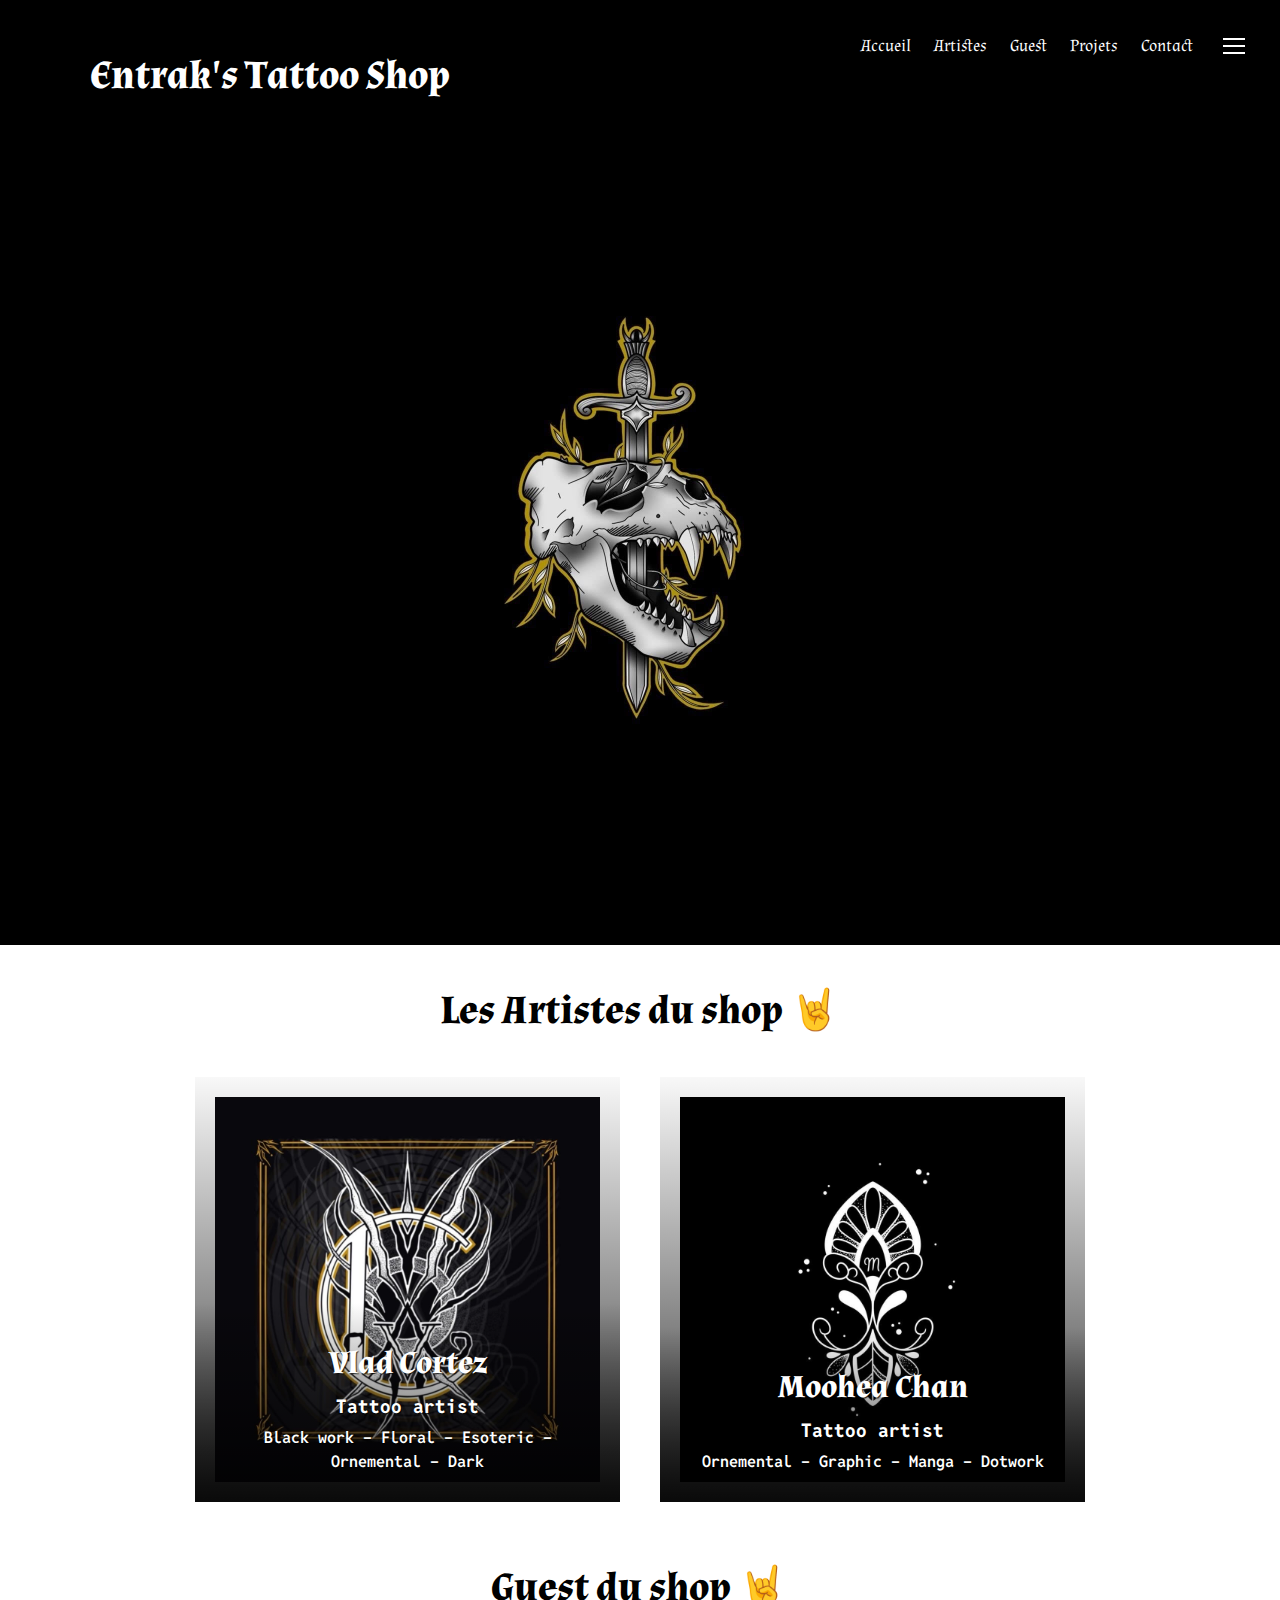
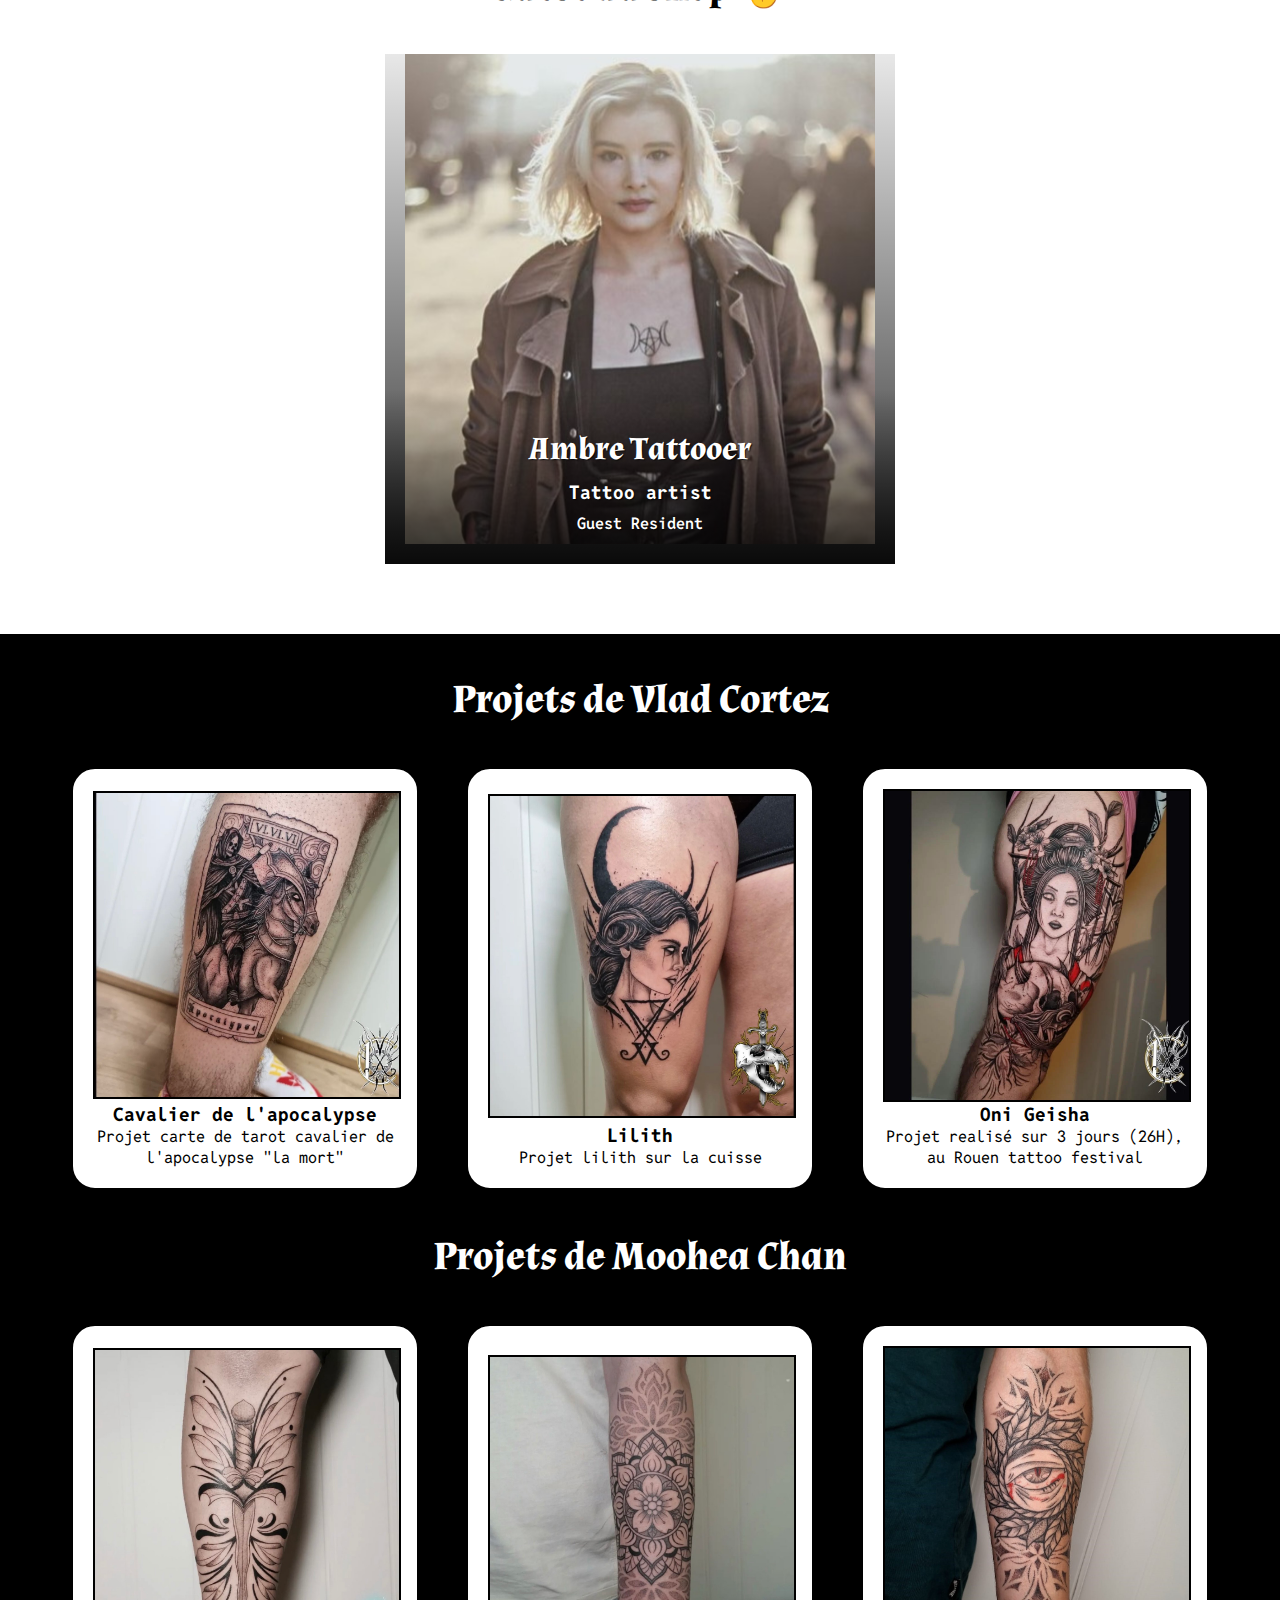
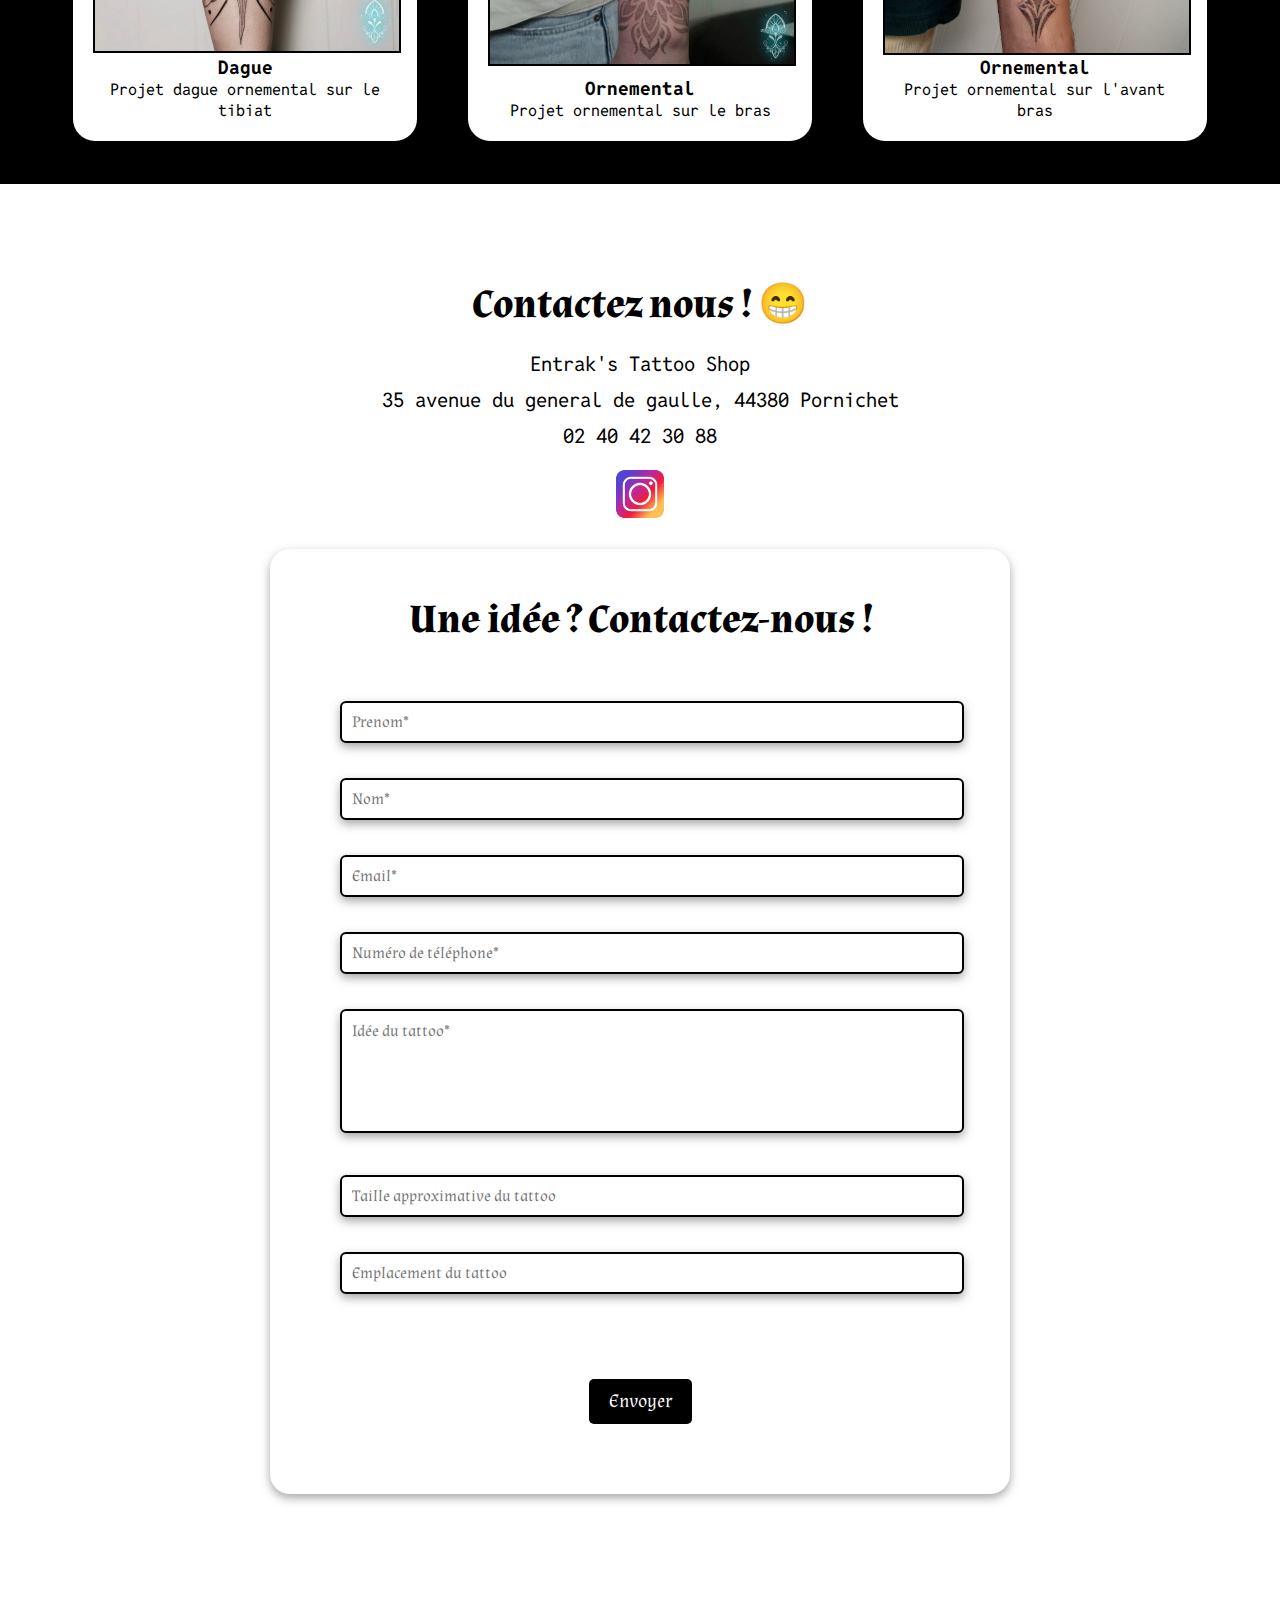
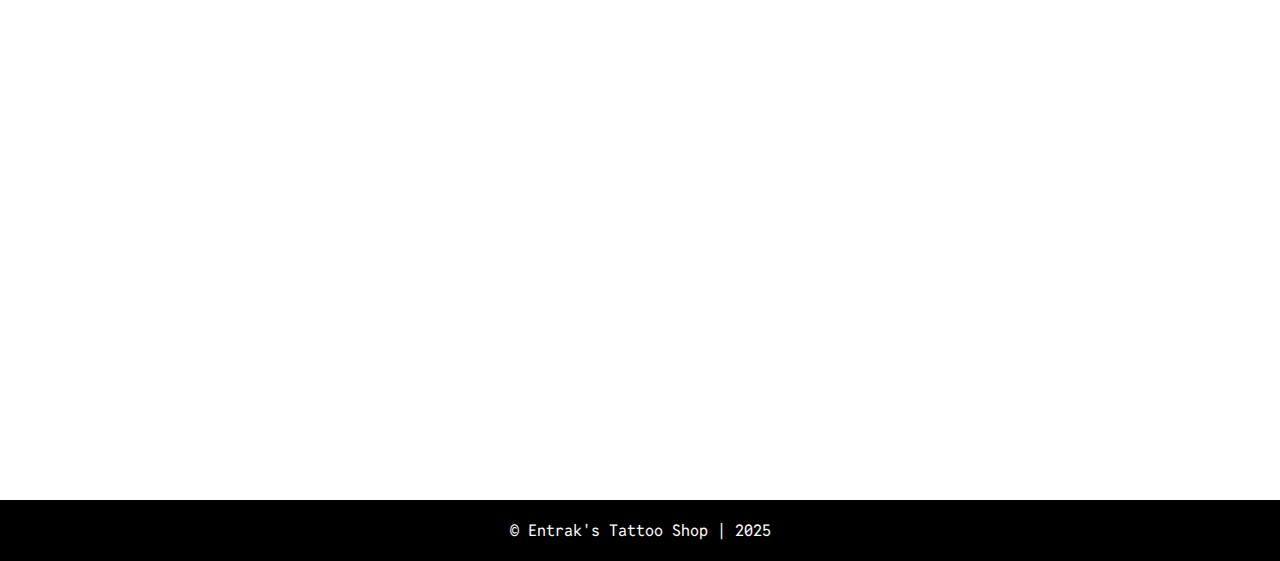
==== commit 196ac395: "ajout -> capchat + confirmation d'envoie" ====
--- a/index.html
+++ b/index.html
@@ -161,28 +161,30 @@
 
                 <!-- Replace with your Access Key -->
                 <input type="hidden" name="access_key" value="d5dc6d6a-e42b-49c5-9234-459a0681a2b8">
+
+                <input type="hidden" name="subject" value="Demande de contact">
                 
                 <!-- Form Inputs. Each input must have a name="" attribute -->
                 <ul>
                     <h4>Une idée ? Contactez-nous !</h4>
                     <il>
                         <!-- <label for="prenom">Prénom</label> -->
-                        <input type="text" name="Prenom" placeholder="Prenom"required>
+                        <input type="text" name="Prenom" placeholder="Prenom*"required>
                     
                         <!-- <label for="prenom">Nom</label> -->
-                        <input type="text" name="Nom" placeholder="Nom"required>
+                        <input type="text" name="Nom" placeholder="Nom*"required>
                     </il>   
                     <il>
                         <!-- <label for="mail">E-mail</label> -->
-                        <input type="email" name="email" placeholder="Email"required>
+                        <input type="email" name="email" placeholder="Email*"required>
                     </il>  
                     <il>  
                         <!-- <label for="tel">Téléphone</label> -->
-                        <input type="tel" name="telephone" placeholder="Numéro de téléphone" required>
+                        <input type="tel" name="telephone" placeholder="Numéro de téléphone*" required>
                     </il>
                     <il>    
                         <!-- <label for="msg">Idée du tattoo</label> -->
-                        <textarea name="idée du tattoo" placeholder="Idée du tattoo"></textarea>
+                        <textarea name="idée du tattoo" placeholder="Idée du tattoo*" required></textarea>
                     </il> 
                     <il>   
                         <!-- <label for="taille">Taille approximative du tattoo</label> -->
@@ -192,17 +194,66 @@
                         <!-- <label for="emplacement">Emplacement du tattoo</label> -->
                         <input type="text" name="Emplacement du tattoo" placeholder="Emplacement du tattoo">
                     </il>    
+                    
                 </ul>    
+
+                <div class=h-captcha data-captcha=true></div>
+
                 <!-- Honeypot Spam Protection -->
                 <input type="checkbox" name="botcheck" class="hidden" style="display: none;">
             
                 <!-- Custom Confirmation / Success Page -->
                 <input type="hidden" name="redirect" value="https://entraks-tattoo-shop.vercel.app/"> 
+                 <!-- a voir avec val si ca lui conviens detre comme ca ou d'enlever le redirect a la page -->
+
+                 <!-- <script>
+                    const form = document.getElementById('tattooForm');
+                    
+                    form.addEventListener('submit', function(e) {
+                    
+                        const hCaptcha = form.querySelector('textarea[name=h-captcha-response]').value;
+                    
+                        if (!hCaptcha) {
+                            e.preventDefault();
+                            alert("Veuillez remplir le captcha");
+                            return
+                        }
+                    });
+                    </script> -->
+
+
+
+                    <script>
+                        const form = document.getElementById('tattooForm');
+                        const submitButton = document.getElementById('bouti');
+                    
+                        form.addEventListener('submit', function(e) {
+                            const hCaptcha = form.querySelector('textarea[name=h-captcha-response]').value;
+                    
+                            if (!hCaptcha) {
+                                e.preventDefault(); // Empêche l'envoi du formulaire
+                                alert("Veuillez remplir le captcha");
+                                return;
+                            }
+                    
+                            // Affiche une popup avant l'envoi
+                            const confirmation = confirm("Êtes-vous sûr de vouloir envoyer le formulaire ?");
+                            if (!confirmation) {
+                                e.preventDefault(); // Annule l'envoi si l'utilisateur choisit "Annuler"
+                            }
+                        });
+                    </script>
+
+
+
             
-                <button class=bout type="submit">Envoyer</button>
+                <button id="bouti" class=bout type="submit">Envoyer</button>
             
             </form>
-            
+
+           
+
+            <script src="https://web3forms.com/client/script.js" async defer></script>
 
             <iframe class="carte" src="https://www.google.com/maps/embed?pb=!1m18!1m12!1m3!1d3238.928200920005!2d-2.3440063858889073!3d47.268578278993665!2m3!1f0!2f0!3f0!3m2!1i1024!2i768!4f13.1!3m3!1m2!1s0x4805433a85699ccb%3A0xa0134148ee5bc775!2sEntrak&#39;s%20Tattoo%20shop!5e0!3m2!1sfr!2sfr!4v1716368451069!5m2!1sfr!2sfr" width="600" height="450" style="border:0;" allowfullscreen="" loading="lazy" referrerpolicy="no-referrer-when-downgrade"></iframe>
         </section>
@@ -214,7 +265,7 @@
     </main>
 
     <footer>
-        <p>© Entrak's Tattoo Shop | 2024</p>
+        <p>© Entrak's Tattoo Shop | 2025</p>
     </footer>
 </body>
 </html>
--- a/css/style.css
+++ b/css/style.css
@@ -517,6 +517,7 @@
     padding: 0;
     align-items: center;
     margin-top: 5px;
+    margin-bottom: 50px;
 }
 
 #tattooForm li {
@@ -543,7 +544,7 @@
     border: 2px solid #000000;
     border-radius: 6px;
     background-color: #ffffff; /* Fond sombre */
-    color: #ffffff;
+    color: #040404;
     box-shadow: 0px 4px 10px rgba(83, 82, 82, 0.5);
     margin-top: 35px;
 }
@@ -559,6 +560,8 @@
     border-color: #e6e4e4; /* Change la bordure au focus */
     background-color: #ffffff; /* Fait ressortir le champ */
 }
+
+
 
 #tattooForm button.bout {
     background-color: #000000;
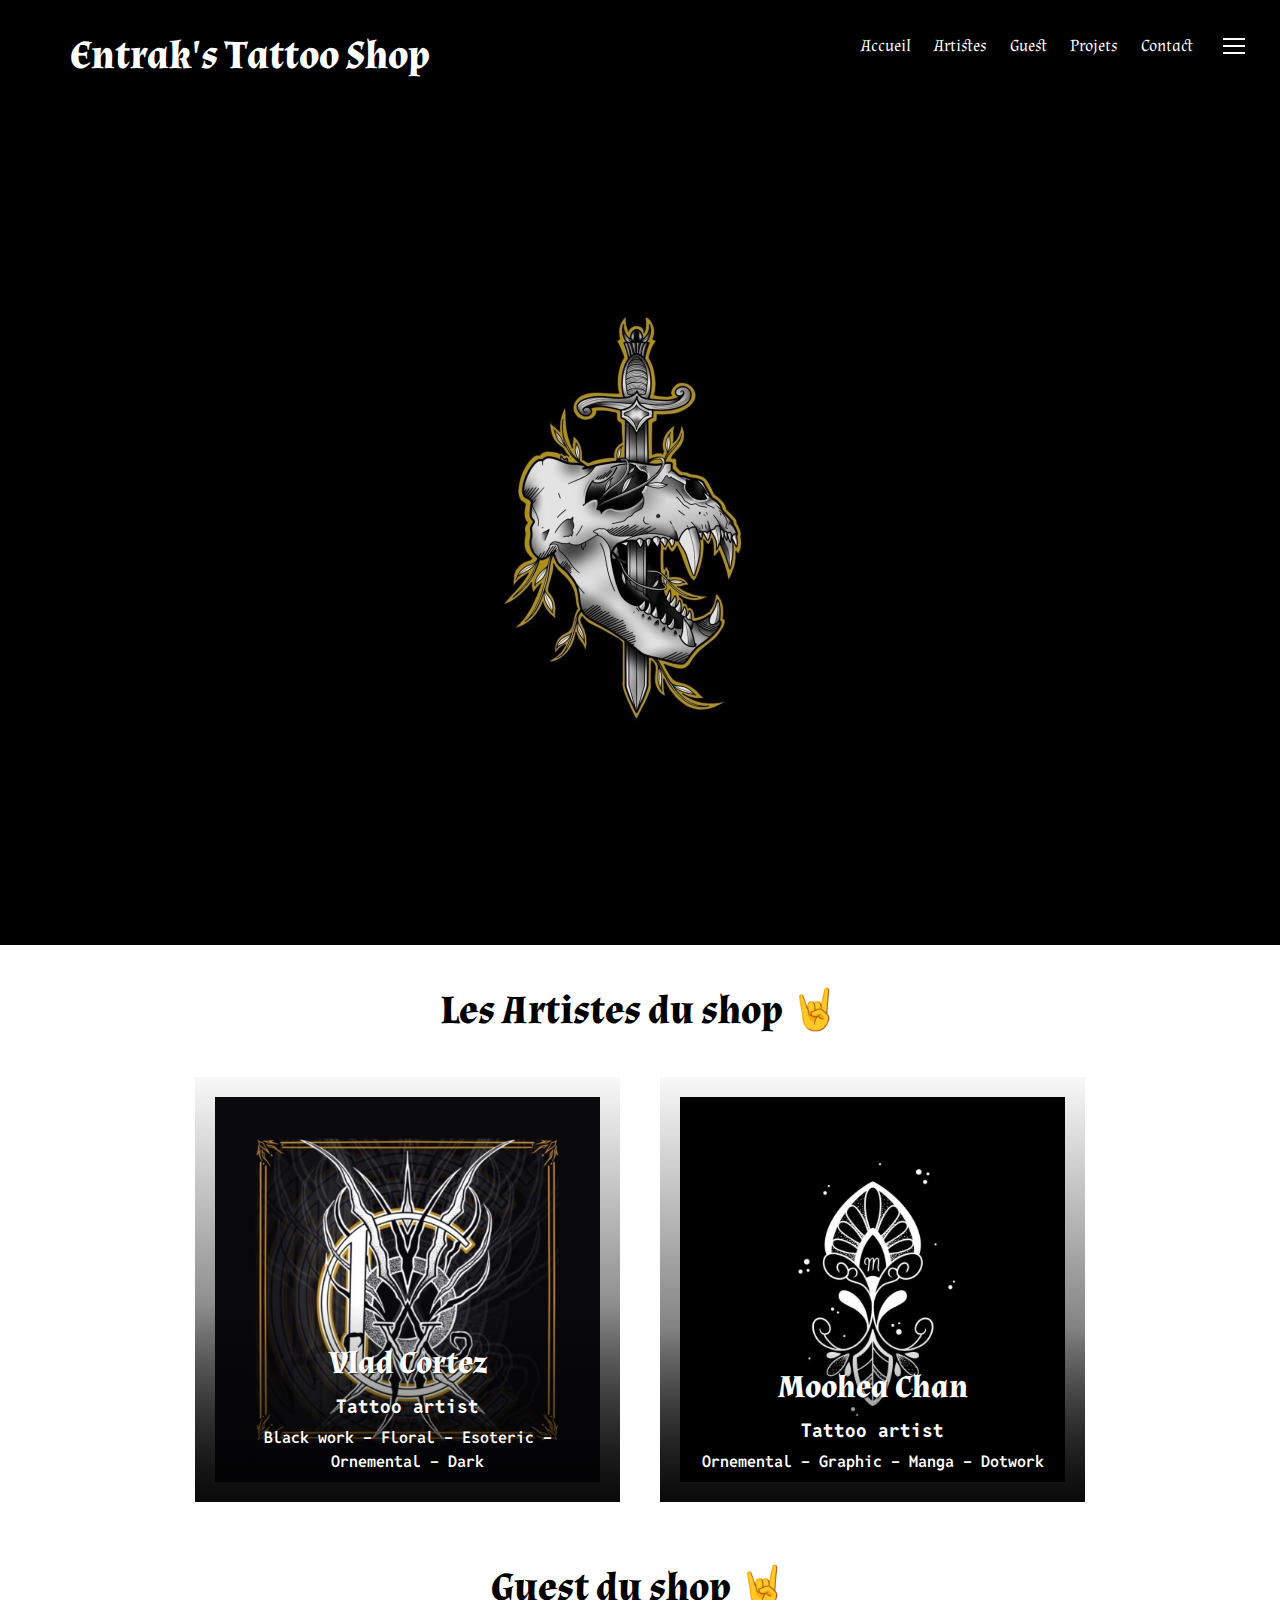
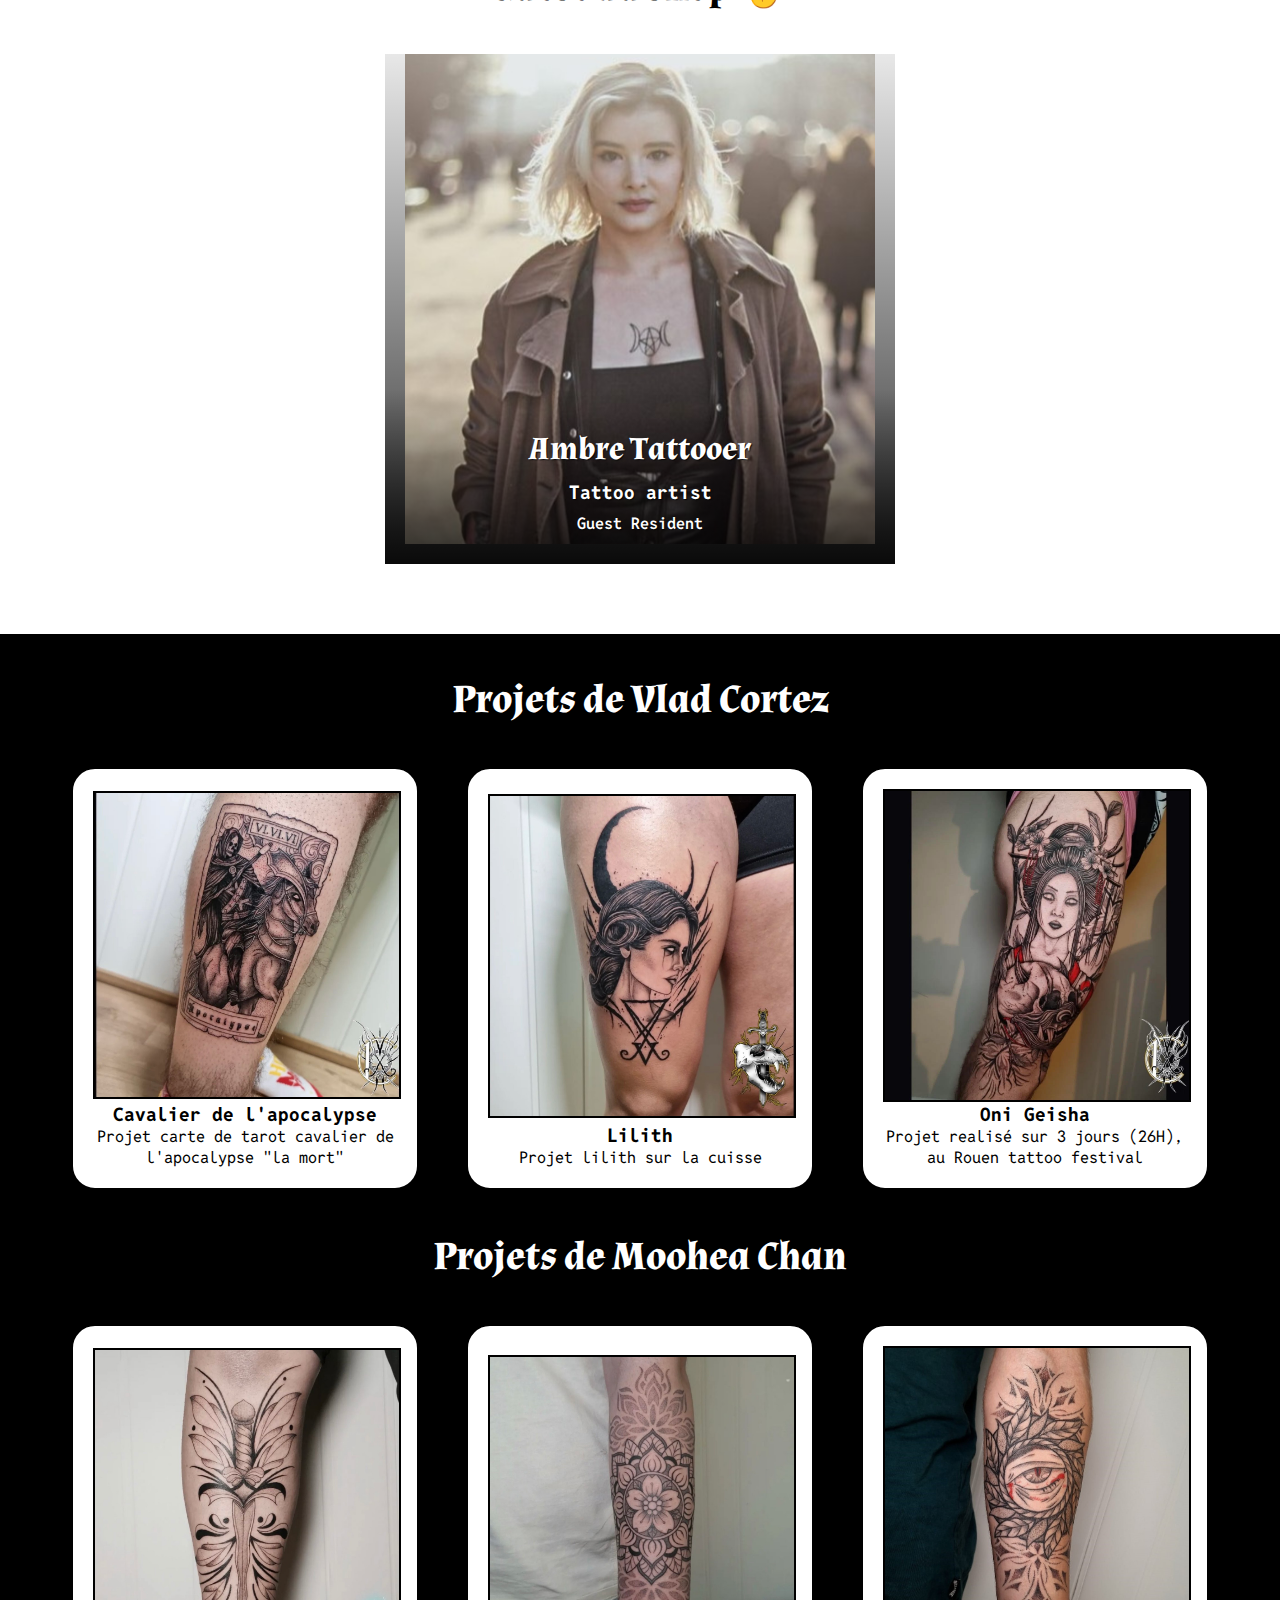
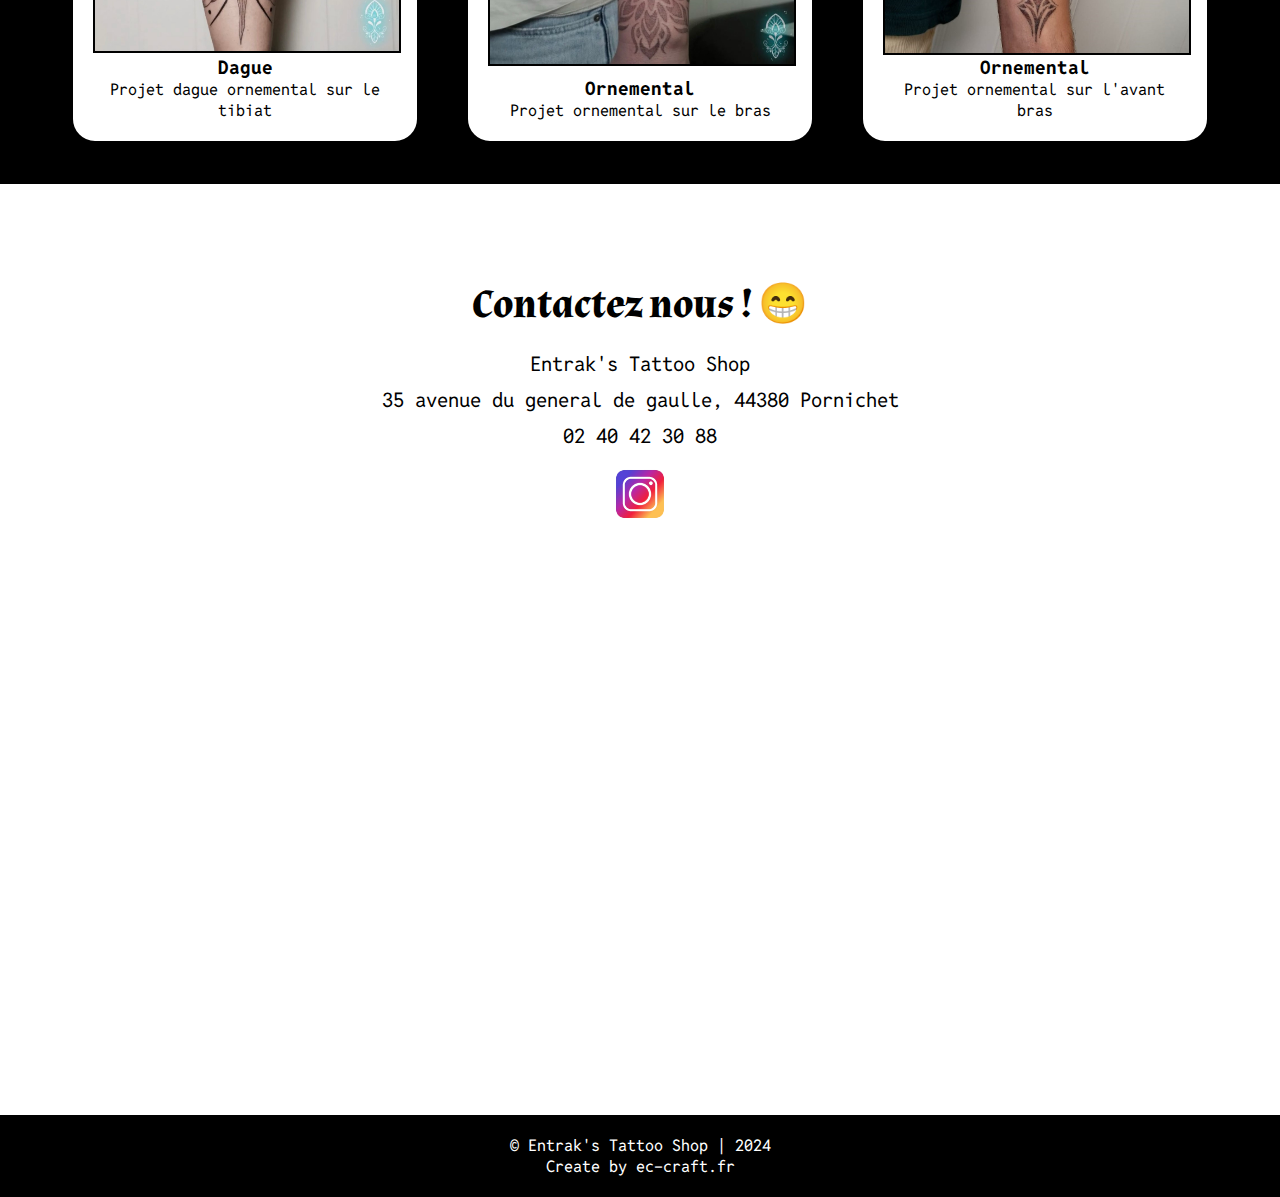
==== commit 9908479d: "rajout ec-craft" ====
--- a/index.html
+++ b/index.html
@@ -156,105 +156,6 @@
                 <li>02 40 42 30 88</li>  
                 <a class=insta href="https://www.instagram.com/entraks.tattoo.shop" target="_blank"><img src="img/insta.png" alt="instagram"></a>
             </ul>
-
-            <form id="tattooForm" action="https://api.web3forms.com/submit" method="POST">
-
-                <!-- Replace with your Access Key -->
-                <input type="hidden" name="access_key" value="d5dc6d6a-e42b-49c5-9234-459a0681a2b8">
-
-                <input type="hidden" name="subject" value="Demande de contact">
-                
-                <!-- Form Inputs. Each input must have a name="" attribute -->
-                <ul>
-                    <h4>Une idée ? Contactez-nous !</h4>
-                    <il>
-                        <!-- <label for="prenom">Prénom</label> -->
-                        <input type="text" name="Prenom" placeholder="Prenom*"required>
-                    
-                        <!-- <label for="prenom">Nom</label> -->
-                        <input type="text" name="Nom" placeholder="Nom*"required>
-                    </il>   
-                    <il>
-                        <!-- <label for="mail">E-mail</label> -->
-                        <input type="email" name="email" placeholder="Email*"required>
-                    </il>  
-                    <il>  
-                        <!-- <label for="tel">Téléphone</label> -->
-                        <input type="tel" name="telephone" placeholder="Numéro de téléphone*" required>
-                    </il>
-                    <il>    
-                        <!-- <label for="msg">Idée du tattoo</label> -->
-                        <textarea name="idée du tattoo" placeholder="Idée du tattoo*" required></textarea>
-                    </il> 
-                    <il>   
-                        <!-- <label for="taille">Taille approximative du tattoo</label> -->
-                        <input type="text" name="Taille approximative du tattoo" placeholder="Taille approximative du tattoo">
-                    </il>
-                    <il>    
-                        <!-- <label for="emplacement">Emplacement du tattoo</label> -->
-                        <input type="text" name="Emplacement du tattoo" placeholder="Emplacement du tattoo">
-                    </il>    
-                    
-                </ul>    
-
-                <div class=h-captcha data-captcha=true></div>
-
-                <!-- Honeypot Spam Protection -->
-                <input type="checkbox" name="botcheck" class="hidden" style="display: none;">
-            
-                <!-- Custom Confirmation / Success Page -->
-                <input type="hidden" name="redirect" value="https://entraks-tattoo-shop.vercel.app/"> 
-                 <!-- a voir avec val si ca lui conviens detre comme ca ou d'enlever le redirect a la page -->
-
-                 <!-- <script>
-                    const form = document.getElementById('tattooForm');
-                    
-                    form.addEventListener('submit', function(e) {
-                    
-                        const hCaptcha = form.querySelector('textarea[name=h-captcha-response]').value;
-                    
-                        if (!hCaptcha) {
-                            e.preventDefault();
-                            alert("Veuillez remplir le captcha");
-                            return
-                        }
-                    });
-                    </script> -->
-
-
-
-                    <script>
-                        const form = document.getElementById('tattooForm');
-                        const submitButton = document.getElementById('bouti');
-                    
-                        form.addEventListener('submit', function(e) {
-                            const hCaptcha = form.querySelector('textarea[name=h-captcha-response]').value;
-                    
-                            if (!hCaptcha) {
-                                e.preventDefault(); // Empêche l'envoi du formulaire
-                                alert("Veuillez remplir le captcha");
-                                return;
-                            }
-                    
-                            // Affiche une popup avant l'envoi
-                            const confirmation = confirm("Êtes-vous sûr de vouloir envoyer le formulaire ?");
-                            if (!confirmation) {
-                                e.preventDefault(); // Annule l'envoi si l'utilisateur choisit "Annuler"
-                            }
-                        });
-                    </script>
-
-
-
-            
-                <button id="bouti" class=bout type="submit">Envoyer</button>
-            
-            </form>
-
-           
-
-            <script src="https://web3forms.com/client/script.js" async defer></script>
-
             <iframe class="carte" src="https://www.google.com/maps/embed?pb=!1m18!1m12!1m3!1d3238.928200920005!2d-2.3440063858889073!3d47.268578278993665!2m3!1f0!2f0!3f0!3m2!1i1024!2i768!4f13.1!3m3!1m2!1s0x4805433a85699ccb%3A0xa0134148ee5bc775!2sEntrak&#39;s%20Tattoo%20shop!5e0!3m2!1sfr!2sfr!4v1716368451069!5m2!1sfr!2sfr" width="600" height="450" style="border:0;" allowfullscreen="" loading="lazy" referrerpolicy="no-referrer-when-downgrade"></iframe>
         </section>
 
@@ -265,7 +166,7 @@
     </main>
 
     <footer>
-        <p>© Entrak's Tattoo Shop | 2025</p>
+        <p>© Entrak's Tattoo Shop | 2024 <br>Create by ec-craft.fr</p>
     </footer>
 </body>
 </html>
--- a/css/style.css
+++ b/css/style.css
@@ -25,7 +25,7 @@
     text-align: center;
     font-family: 'almendra', serif;
 }
-h4 {
+h1 {
     font-size: 40px;
     margin: 20px;
     text-align: center;
@@ -450,6 +450,7 @@
 
 .carte{
     margin-top: 55px;
+    border-radius: 5px;
 
 }
 
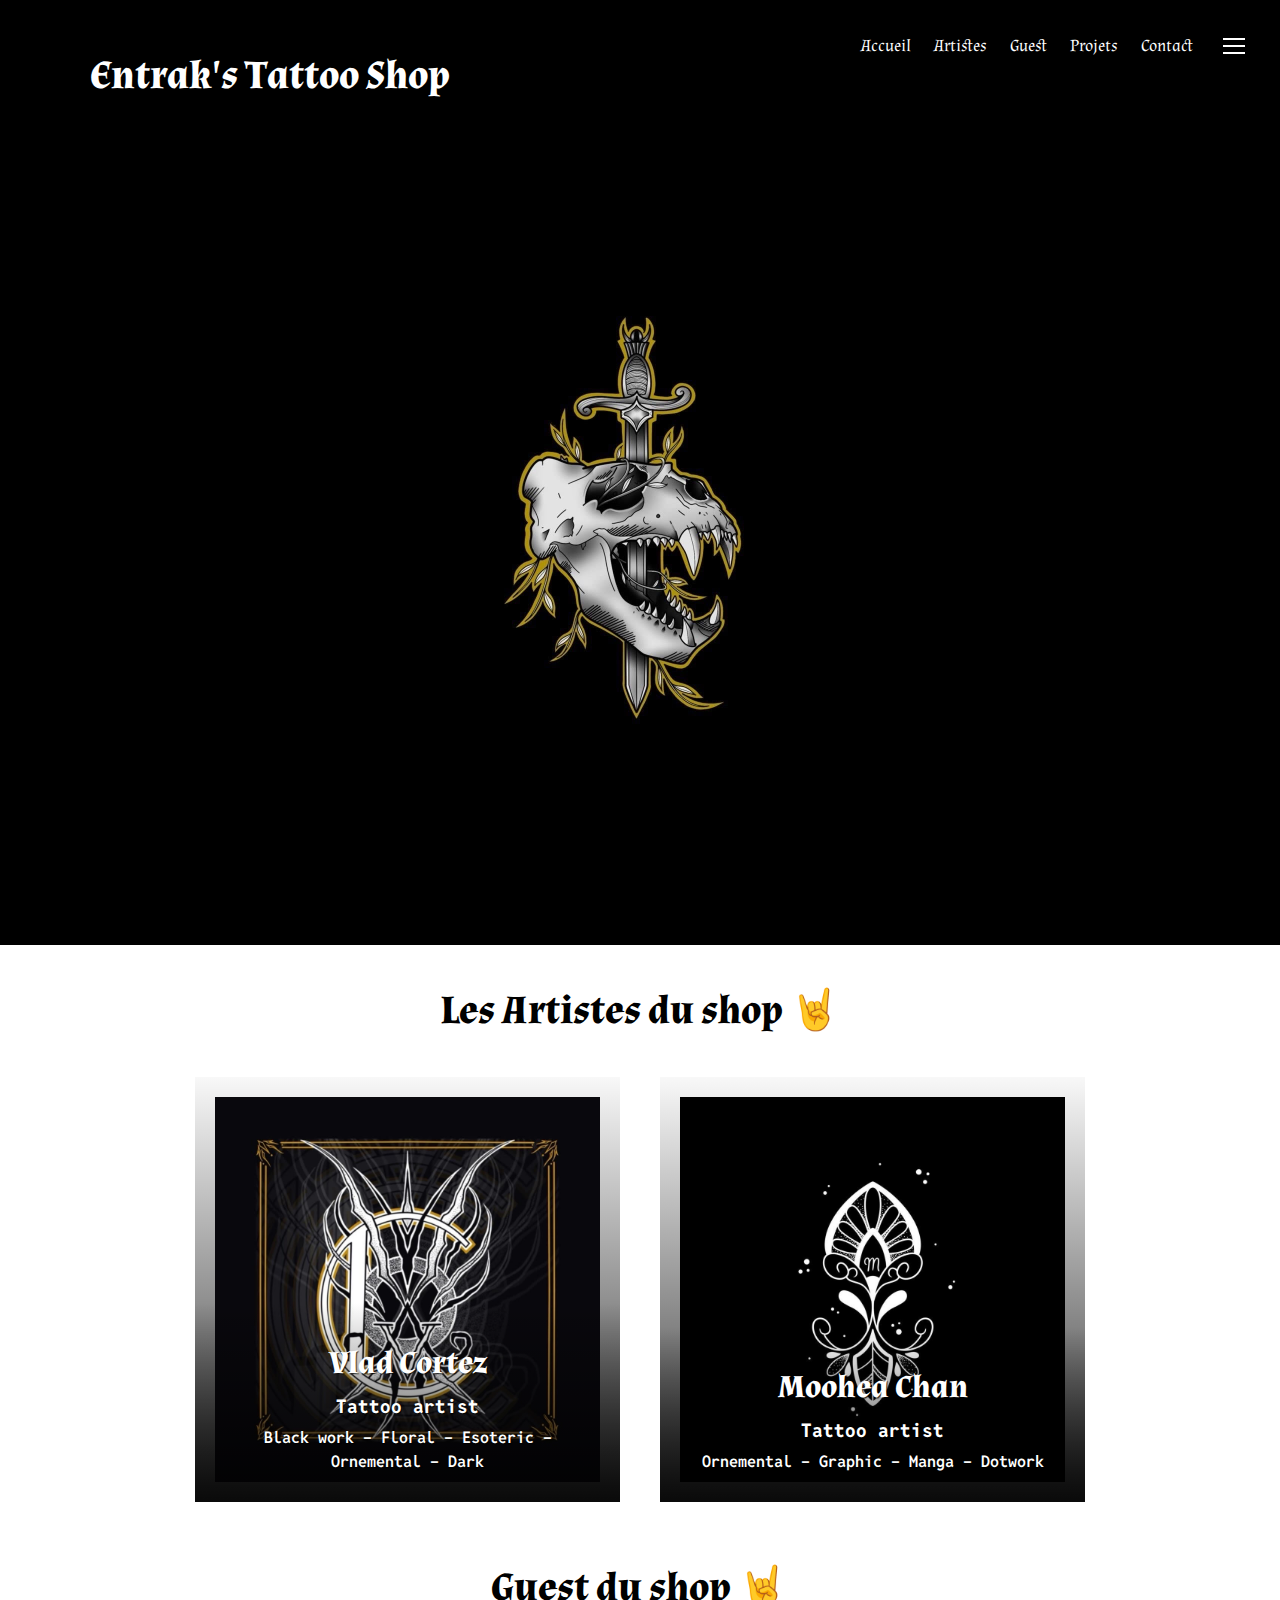
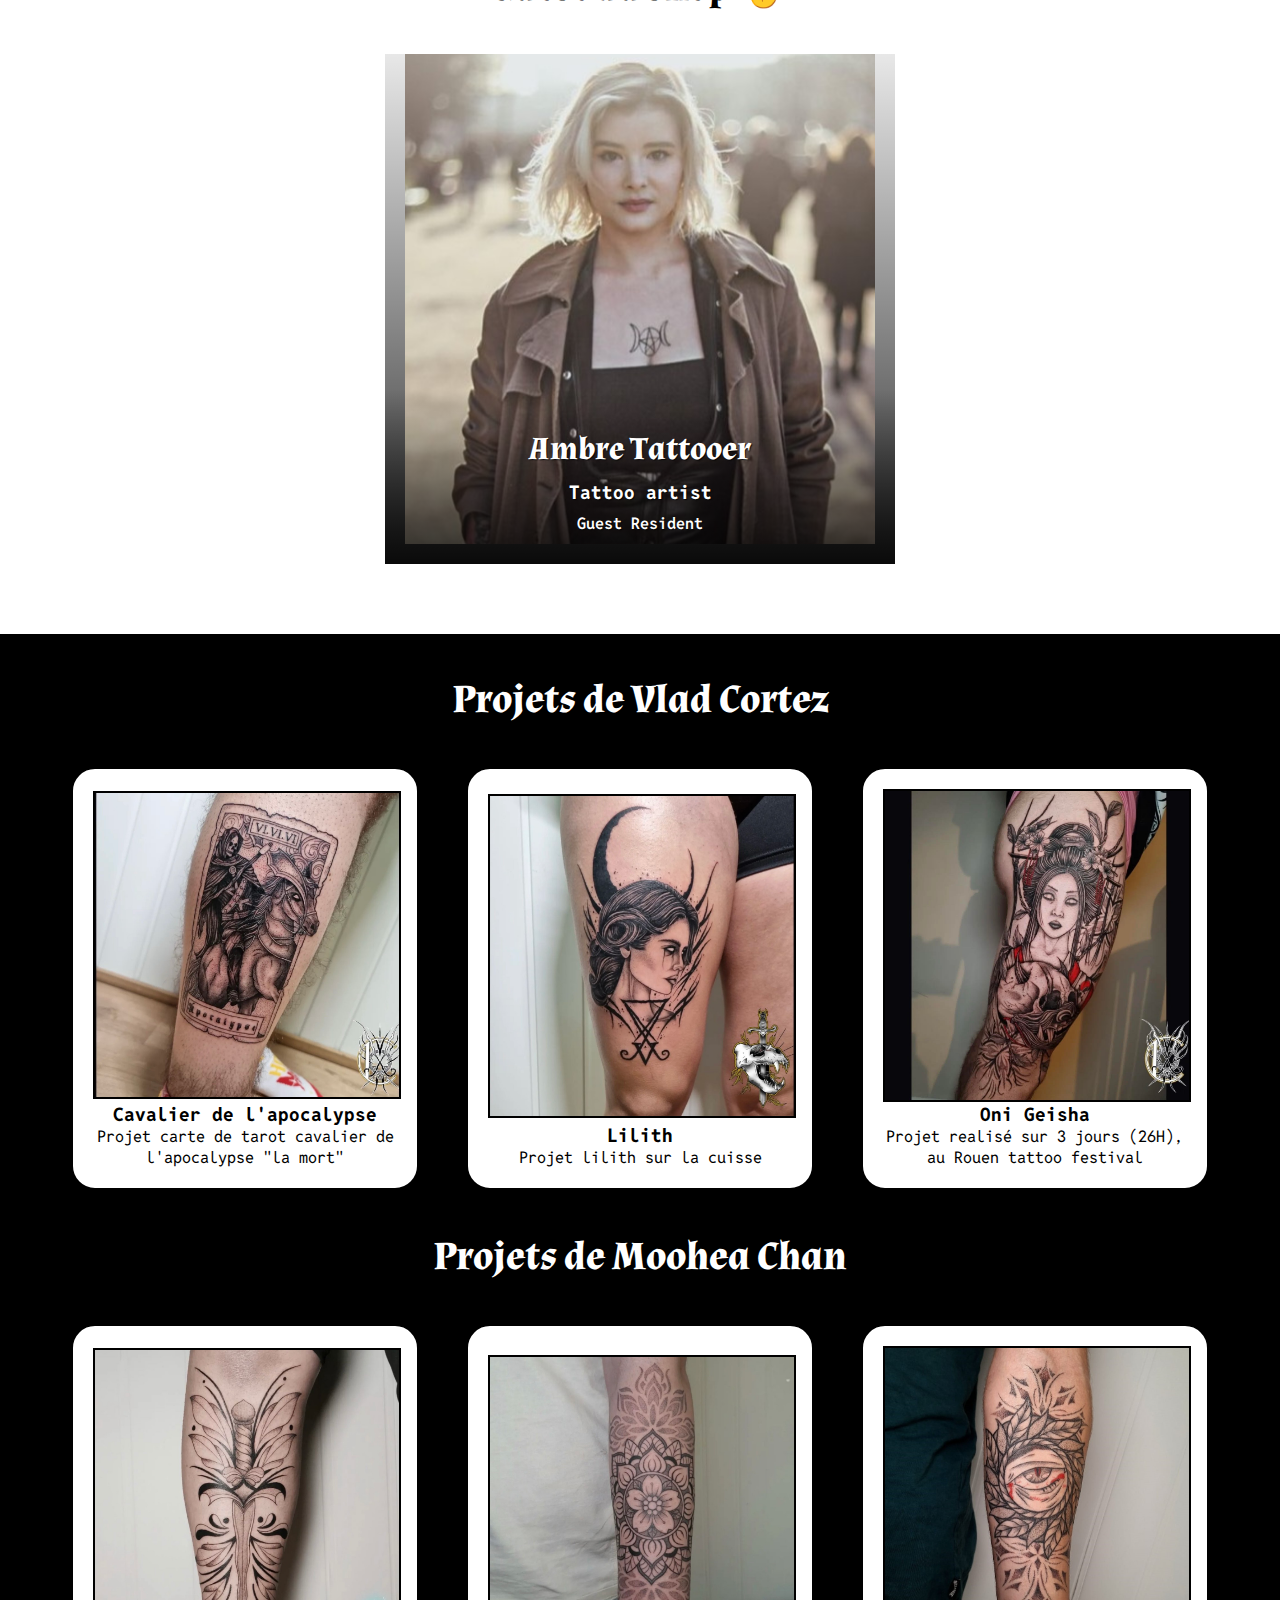
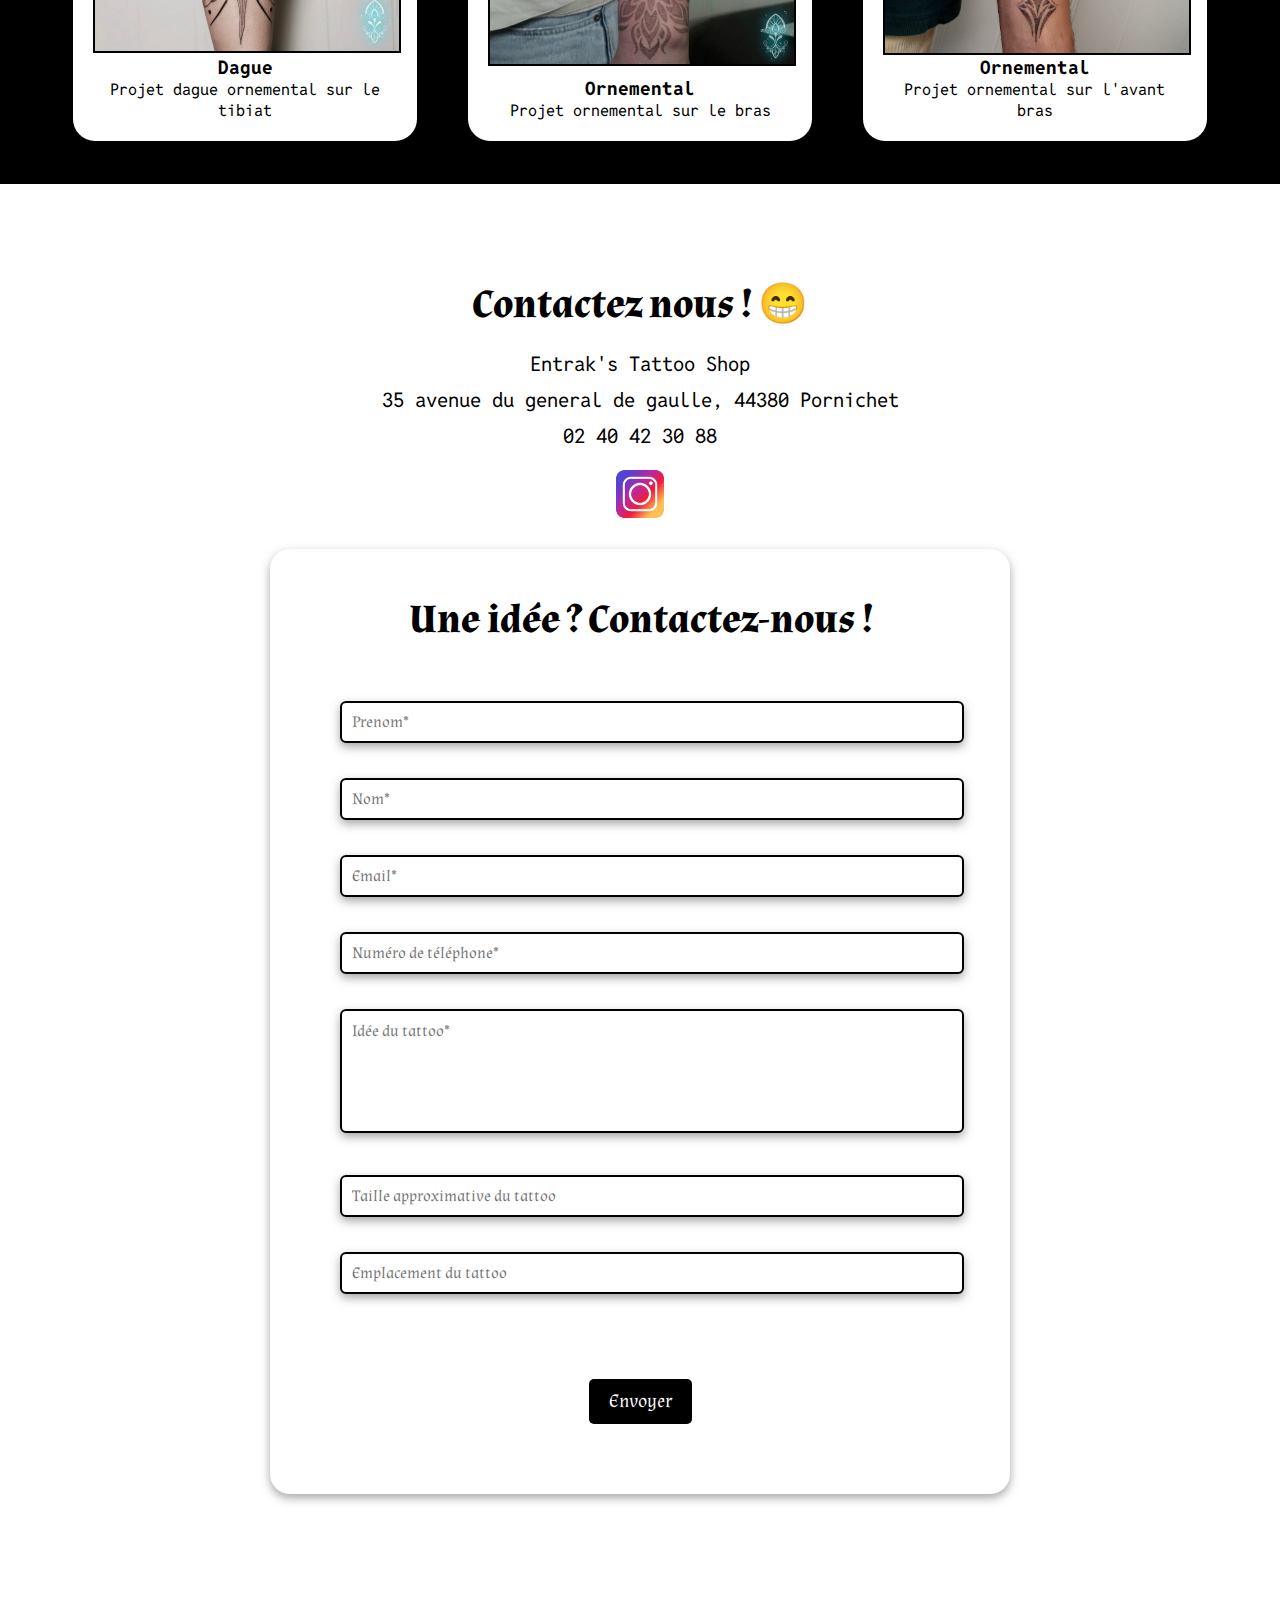
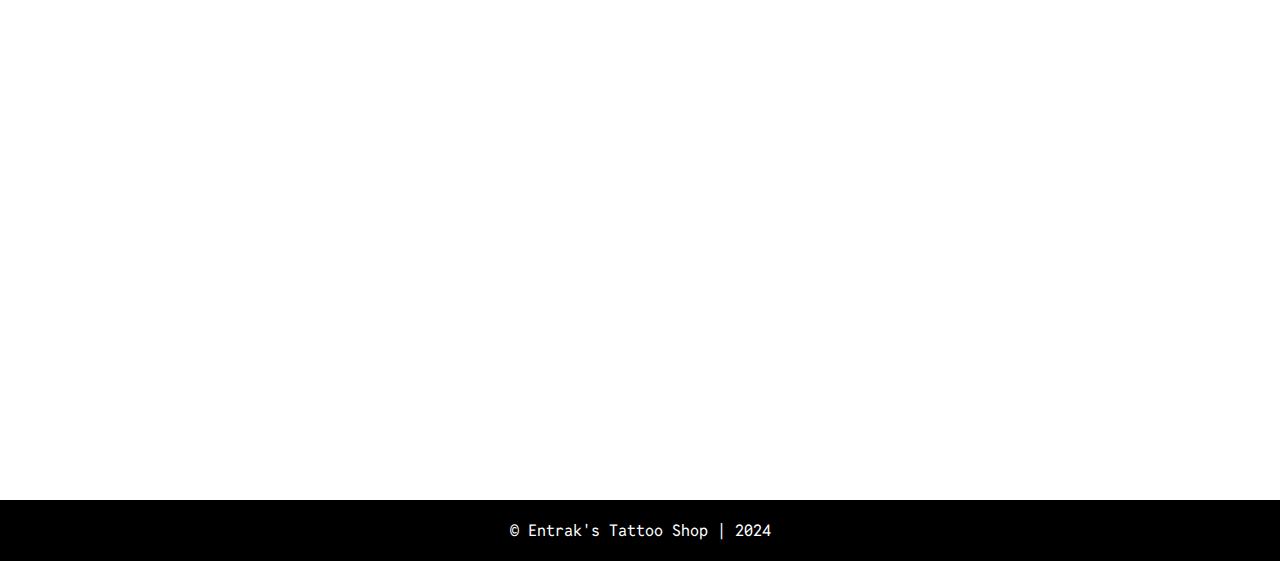
==== commit 6a08420a: "Merge remote-tracking branch 'refs/remotes/origin/main'" ====
--- a/index.html
+++ b/index.html
@@ -5,8 +5,9 @@
     
     <meta charset="UTF-8">
     <meta name="viewport" content="width=device-width, initial-scale=1.0">
-    <meta name="description" content="Entrak's Tattoo Shop, salon de tatouage à Pornichet. Découvrez nos artistes et leurs projets.">
-    <meta name="keywords" content="tatouage, salon de tatouage, Tattoo, Pornichet, La Baule">
+    <meta name="description" content="Entrak's Tattoo Shop, salon de tatouage installer à Pornichet proche de Nantes et St Nazaire. Découvrez nos artistes et leurs projets.">
+    <meta name="keywords" content="tatouage, salon de tatouage, Tattoo, Pornichet, La Baule, Loire Atlantique, Bretagne, black work">
+    <meta name="author" content="Entrak's Tattoo Shop">
     <title>Entrak's Tatoo Shop, salon de tatouage à Pornichet</title>
     <link rel="stylesheet" href="../css/style.css">
     <script type="text/javascript" src="../js/script.js" defer></script>
@@ -16,7 +17,7 @@
 <body id="top">
     <nav>
         <div class="nom_logo">
-            <h4>Entrak's Tattoo Shop</h4>
+            <h1>Entrak's Tattoo Shop</h1>
         </div>
         <div class="nav_right">
             <div class="element_nav">
@@ -48,7 +49,7 @@
                     <div class="art">
                         
                         <a href="https://www.instagram.com/vlad.cortez" target="_blank">
-                            <img src="img/vlad.jpg">
+                            <img src="img/vlad.jpg" alt="logo du tatoueur vlad cortez, un V dans un C entourer d'un ornemental dark">
                         </a>
                         <div class="art-content">
                             <h2 class="art-title">Vlad Cortez</h2>
@@ -60,7 +61,7 @@
                     <div class="art">
                         
                         <a href="https://www.instagram.com/moohea_chan.ink" target="_blank">
-                            <img src="img/moohea.jpg">
+                            <img src="img/moohea.jpg" alt="logo de la tatoueuse Moohea chan, ornemental sur fond noir">
                         </a>
                         
                         <div class="art-content">
@@ -83,7 +84,7 @@
                     <div class="art">
                         
                         <a href="https://www.instagram.com/ambre_tattooer" target="_blank">
-                            <img src="img/ambre.jpg">
+                            <img src="img/ambre.jpg" alt="image de la tatoueuse ambre tatooer">
                         </a>
                         <div class="art-content">
                             <h2 class="art-title">Ambre Tattooer</h2>
@@ -156,6 +157,90 @@
                 <li>02 40 42 30 88</li>  
                 <a class=insta href="https://www.instagram.com/entraks.tattoo.shop" target="_blank"><img src="img/insta.png" alt="instagram"></a>
             </ul>
+
+            <form id="tattooForm" action="https://api.web3forms.com/submit" method="POST">
+
+                <!-- Replace with your Access Key -->
+                <input type="hidden" name="access_key" value="d5dc6d6a-e42b-49c5-9234-459a0681a2b8">
+
+                <input type="hidden" name="subject" value="Demande de contact">
+                
+                <!-- Form Inputs. Each input must have a name="" attribute -->
+                <ul>
+                    <h2>Une idée ? Contactez-nous !</h2>
+                    <il>
+                        <!-- <label for="prenom">Prénom</label> -->
+                        <input type="text" name="Prenom" placeholder="Prenom*"required>
+                    
+                        <!-- <label for="prenom">Nom</label> -->
+                        <input type="text" name="Nom" placeholder="Nom*"required>
+                    </il>   
+                    <il>
+                        <!-- <label for="mail">E-mail</label> -->
+                        <input type="email" name="email" placeholder="Email*"required>
+                    </il>  
+                    <il>  
+                        <!-- <label for="tel">Téléphone</label> -->
+                        <input type="tel" name="telephone" placeholder="Numéro de téléphone*" required>
+                    </il>
+                    <il>    
+                        <!-- <label for="msg">Idée du tattoo</label> -->
+                        <textarea name="idée du tattoo" placeholder="Idée du tattoo*" required></textarea>
+                    </il> 
+                    <il>   
+                        <!-- <label for="taille">Taille approximative du tattoo</label> -->
+                        <input type="text" name="Taille approximative du tattoo" placeholder="Taille approximative du tattoo">
+                    </il>
+                    <il>    
+                        <!-- <label for="emplacement">Emplacement du tattoo</label> -->
+                        <input type="text" name="Emplacement du tattoo" placeholder="Emplacement du tattoo">
+                    </il>    
+                   
+                </ul>    
+
+                <div class=h-captcha data-captcha=true></div>
+
+               
+                <input type="checkbox" name="botcheck" class="hidden" style="display: none;">
+            
+                
+                <input type="hidden" name="redirect" value="https://entraks-tattoo-shop.vercel.app/"> 
+               
+
+
+
+                    <script>
+                        const form = document.getElementById('tattooForm');
+                        const submitButton = document.getElementById('bouti');
+                    
+                        form.addEventListener('submit', function(e) {
+                            const hCaptcha = form.querySelector('textarea[name=h-captcha-response]').value;
+                    
+                            if (!hCaptcha) {
+                                e.preventDefault(); 
+                                alert("Veuillez remplir le captcha");
+                                return;
+                            }
+                    
+                         
+                            const confirmation = confirm("Êtes-vous sûr de vouloir envoyer le formulaire ?");
+                            if (!confirmation) {
+                                e.preventDefault(); 
+                            }
+                        });
+                    </script>
+
+
+
+            
+                <button id="bouti" class=bout type="submit">Envoyer</button>
+            
+            </form>
+
+           
+
+            <script src="https://web3forms.com/client/script.js" async defer></script>
+
             <iframe class="carte" src="https://www.google.com/maps/embed?pb=!1m18!1m12!1m3!1d3238.928200920005!2d-2.3440063858889073!3d47.268578278993665!2m3!1f0!2f0!3f0!3m2!1i1024!2i768!4f13.1!3m3!1m2!1s0x4805433a85699ccb%3A0xa0134148ee5bc775!2sEntrak&#39;s%20Tattoo%20shop!5e0!3m2!1sfr!2sfr!4v1716368451069!5m2!1sfr!2sfr" width="600" height="450" style="border:0;" allowfullscreen="" loading="lazy" referrerpolicy="no-referrer-when-downgrade"></iframe>
         </section>
 
@@ -166,7 +251,10 @@
     </main>
 
     <footer>
-        <p>© Entrak's Tattoo Shop | 2024 <br>Create by ec-craft.fr</p>
+        <p>© Entrak's Tattoo Shop | 2024</p>
     </footer>
 </body>
 </html>
+
+
+
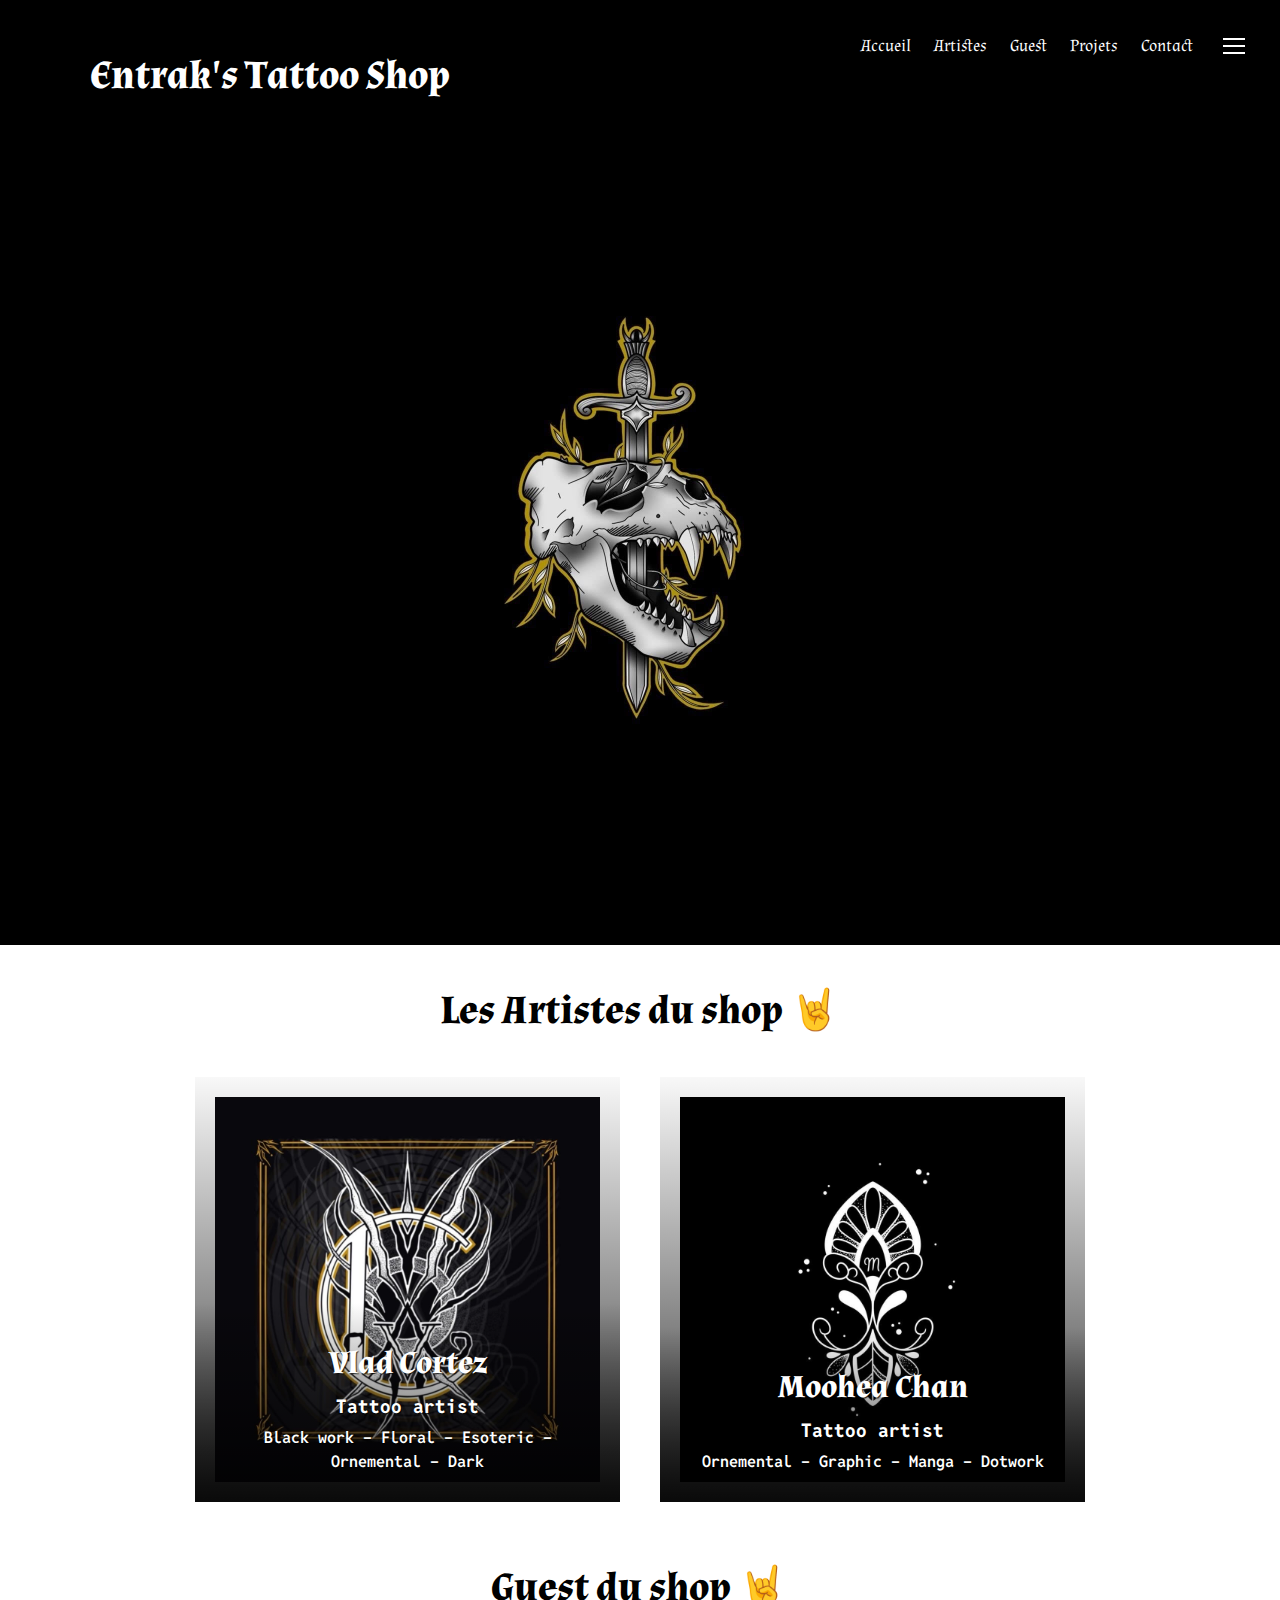
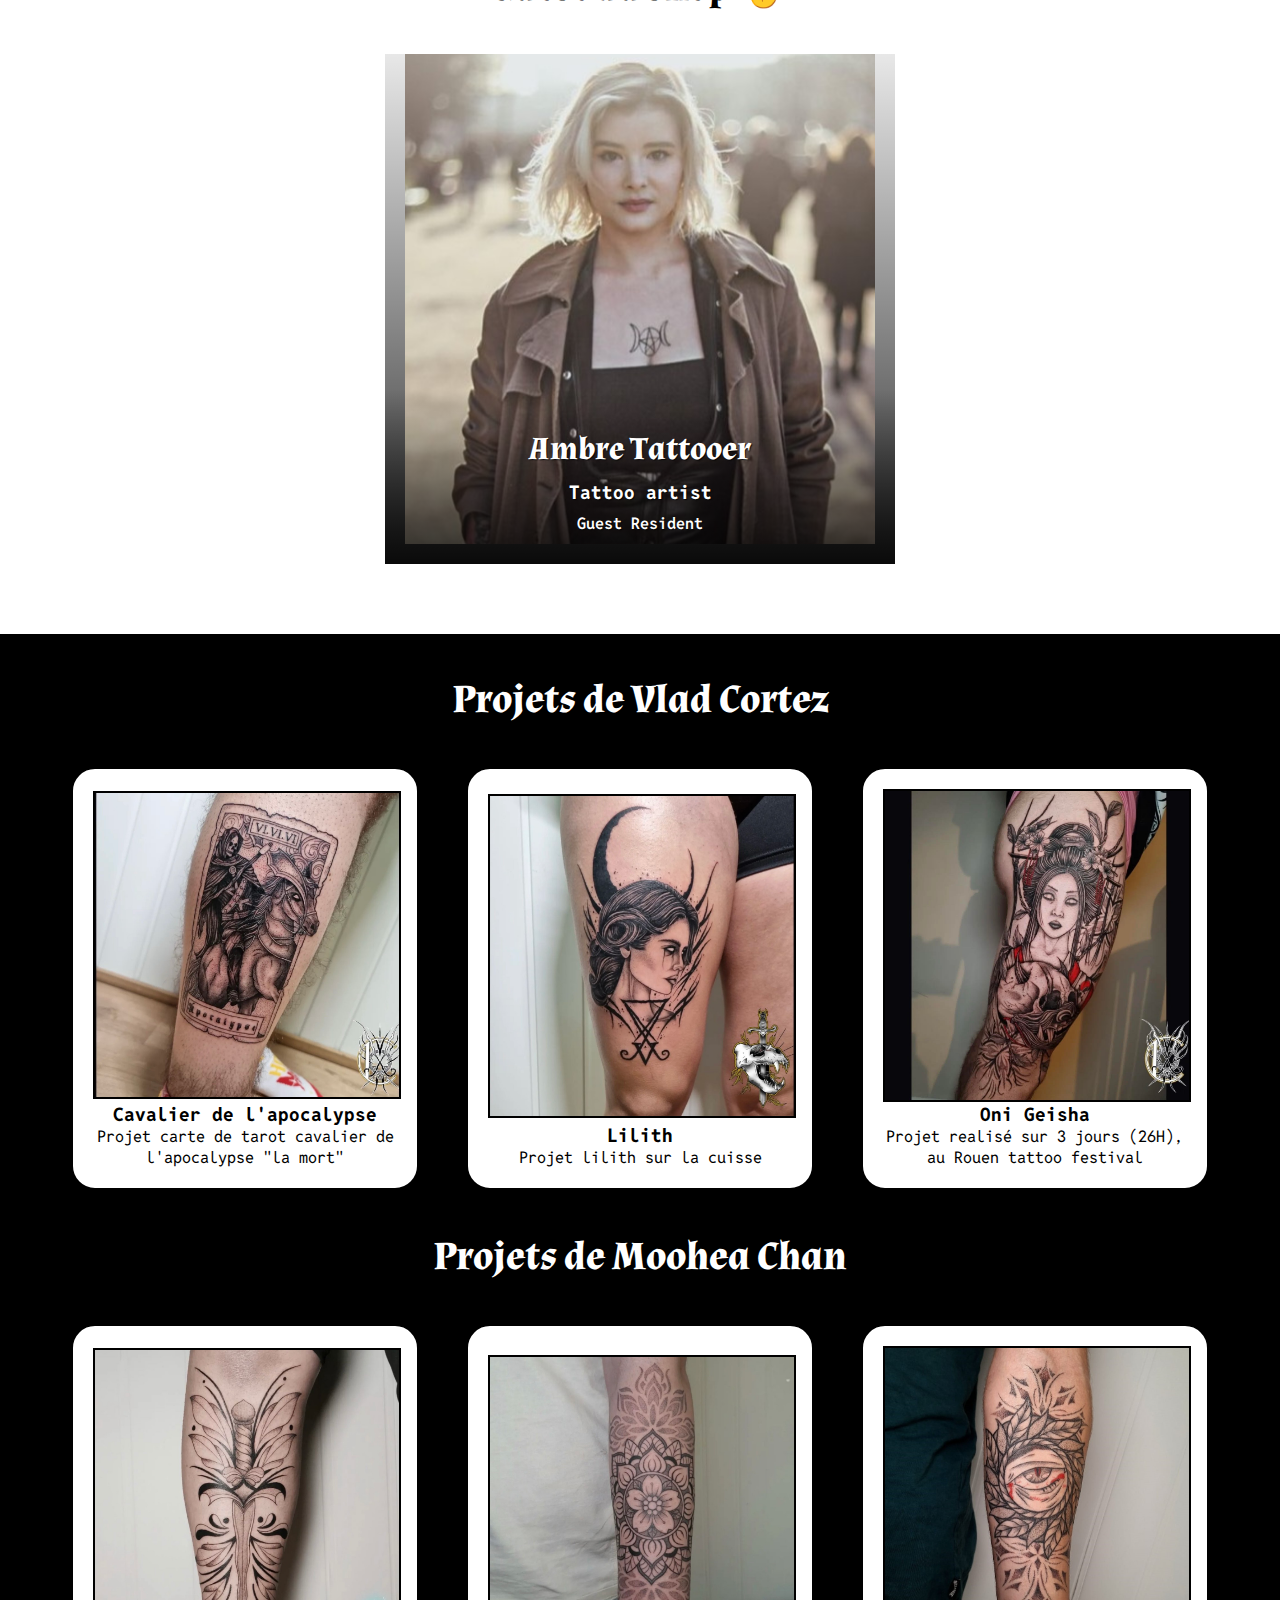
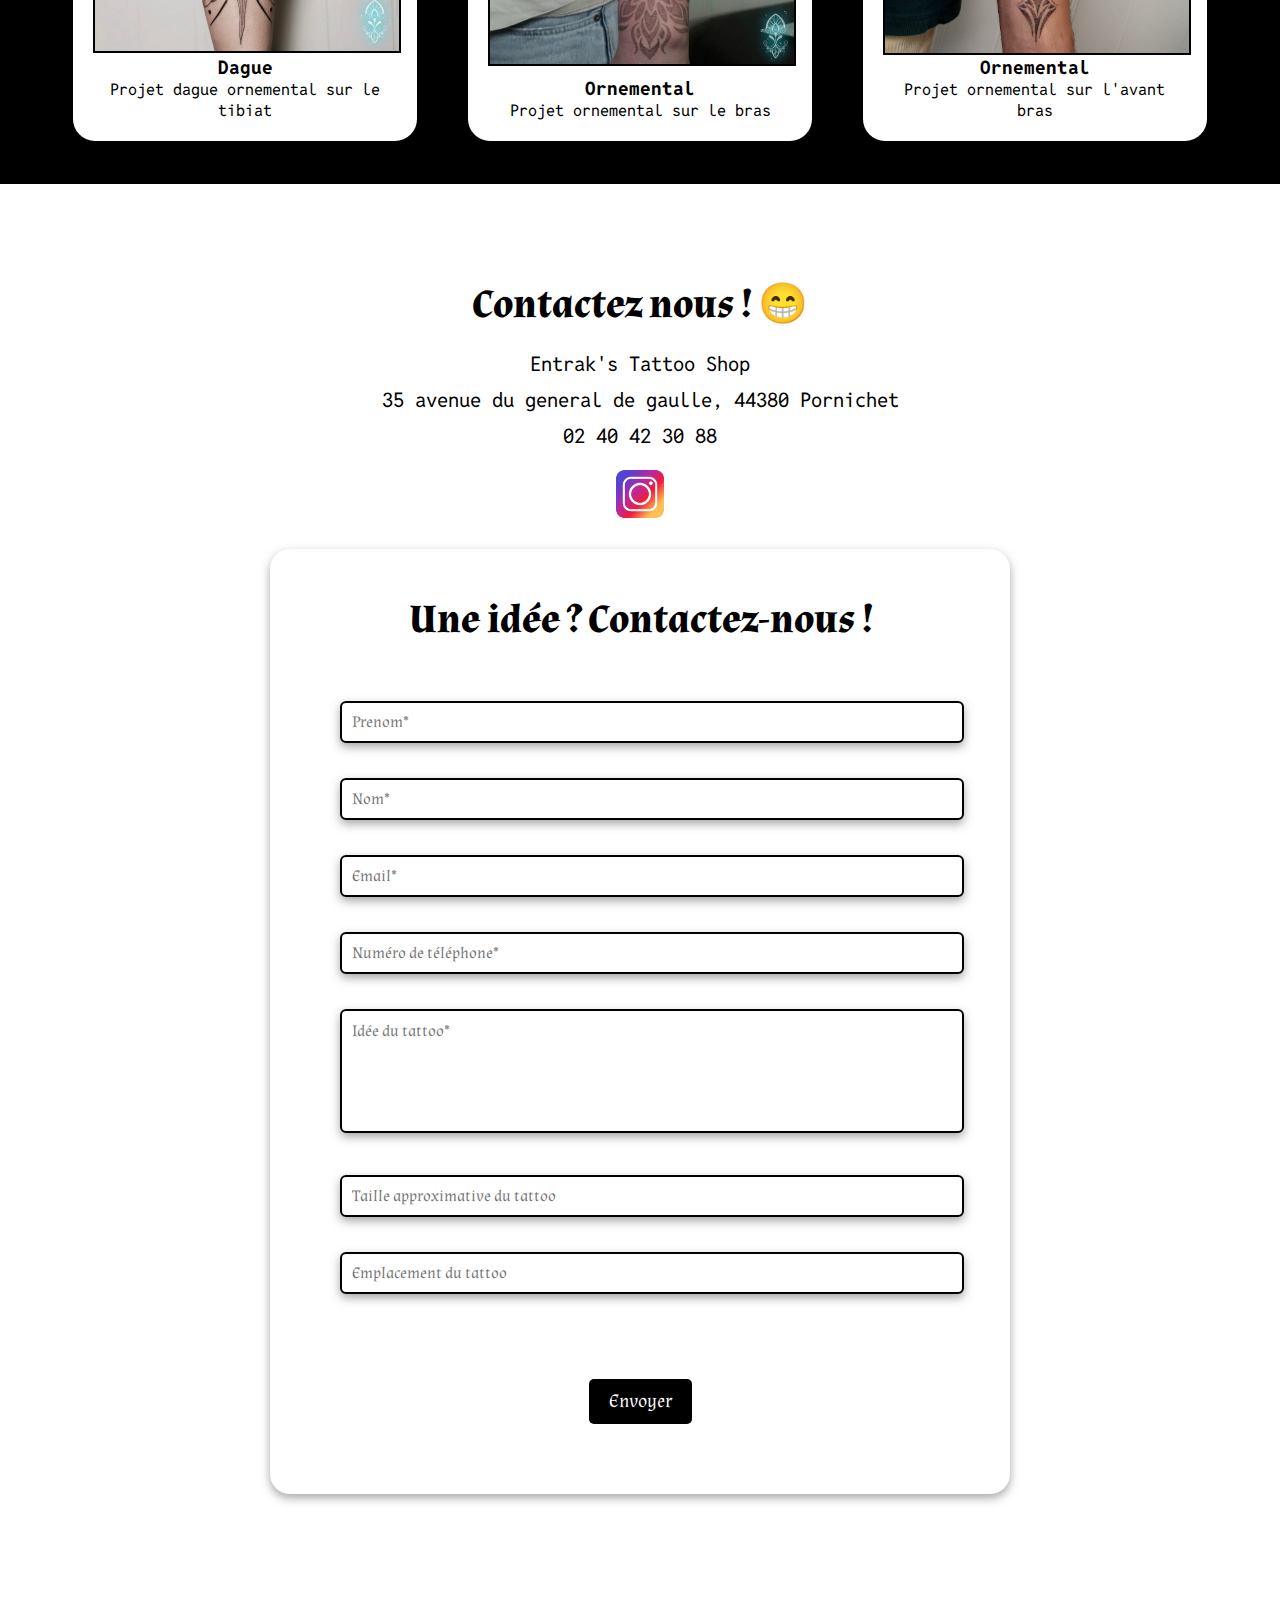
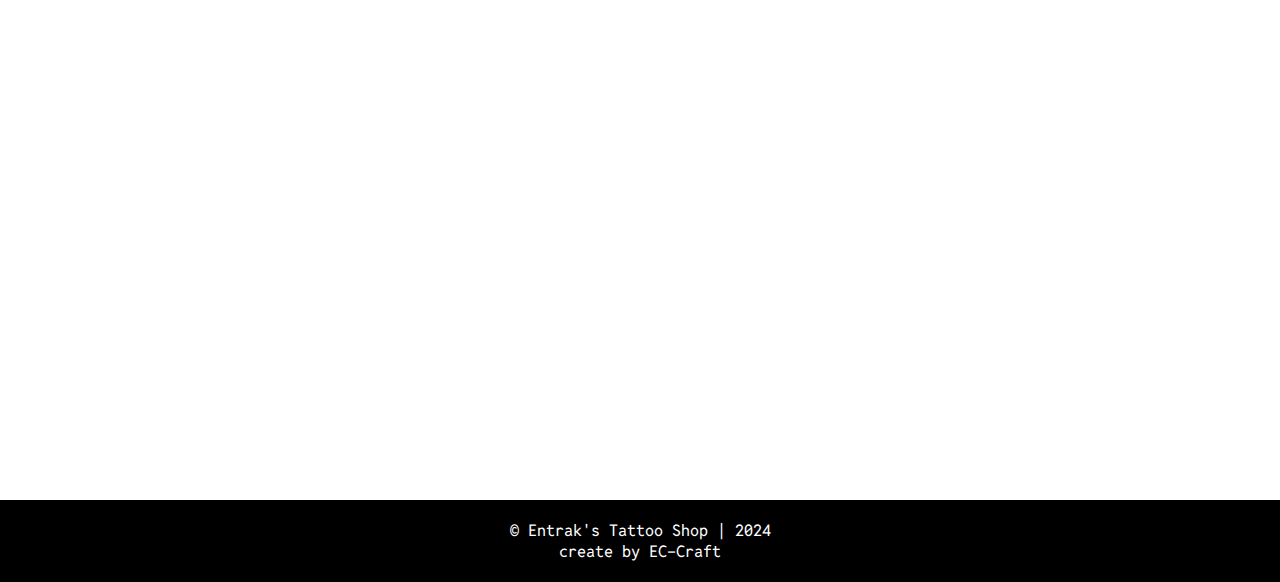
==== commit 9a3c8695: "ajout ld+json et lien ec-craft" ====
--- a/index.html
+++ b/index.html
@@ -13,6 +13,62 @@
     <script type="text/javascript" src="../js/script.js" defer></script>
     <link href="https://fonts.googleapis.com/css2?family=Oswald:wght@300&display=swap" rel="stylesheet">
     <link rel="icon" type="image/gif" href="img/favicon.png" />
+    <script type="application/ld+json">
+        {
+        "@context": "https://schema.org",
+        "@type": "TattooParlor",
+        "name": "Entrak's Tattoo Shop",
+        "description": "Entrak's Tattoo Shop, salon de tatouage à Pornichet. Découvrez nos artistes et leurs projets.",
+        "image": "https://entraks-tattoo-shop.vercel.app/img/favicon.png",
+        "url": "https://entraks-tattoo-shop.vercel.app/",
+        "telephone": "+33240423088",
+        "address": {
+        "@type": "PostalAddress",
+        "streetAddress": "35 avenue du général de Gaulle",
+        "addressLocality": "Pornichet",
+        "postalCode": "44380",
+        "addressCountry": "FR"
+        },
+        "sameAs": [
+        "https://www.instagram.com/entraks.tattoo.shop"
+        ],
+        "founder": {
+        "@type": "Person",
+        "name": "Vlad Cortez",
+        "jobTitle": "Tattoo Artist",
+        "description": "Black work - Floral - Esoteric - Ornemental - Dark",
+        "image": "https://entraks-tattoo-shop.vercel.app/img/vlad.jpg",
+        "url": "https://www.instagram.com/vlad.cortez"
+        },
+        "employees": [
+        {
+        "@type": "Person",
+        "name": "Moohea Chan",
+        "jobTitle": "Tattoo Artist",
+        "description": "Ornemental - Graphic - Manga - Dotwork",
+        "image": "https://entraks-tattoo-shop.vercel.app/img/moohea.jpg",
+        "url": "https://www.instagram.com/moohea_chan.ink"
+        }
+        ],
+        "potentialAction": {
+        "@type": "ReserveAction",
+        "target": {
+        "@type": "EntryPoint",
+        "urlTemplate": "https://entraks-tattoo-shop.vercel.app/#contact",
+        "inLanguage": "fr"
+        },
+        "result": {
+        "@type": "Reservation",
+        "name": "Contact Tattoo Shop"
+        }
+        },
+        "geo": {
+        "@type": "GeoCoordinates",
+        "latitude": 47.2685782,
+        "longitude": -2.3440064
+        }
+        }
+        </script>
 </head>
 <body id="top">
     <nav>
@@ -252,6 +308,7 @@
 
     <footer>
         <p>© Entrak's Tattoo Shop | 2024</p>
+        <p>create by <a href="https://ec-craft.fr/" target="_blank">EC-Craft</a></p>
     </footer>
 </body>
 </html>
